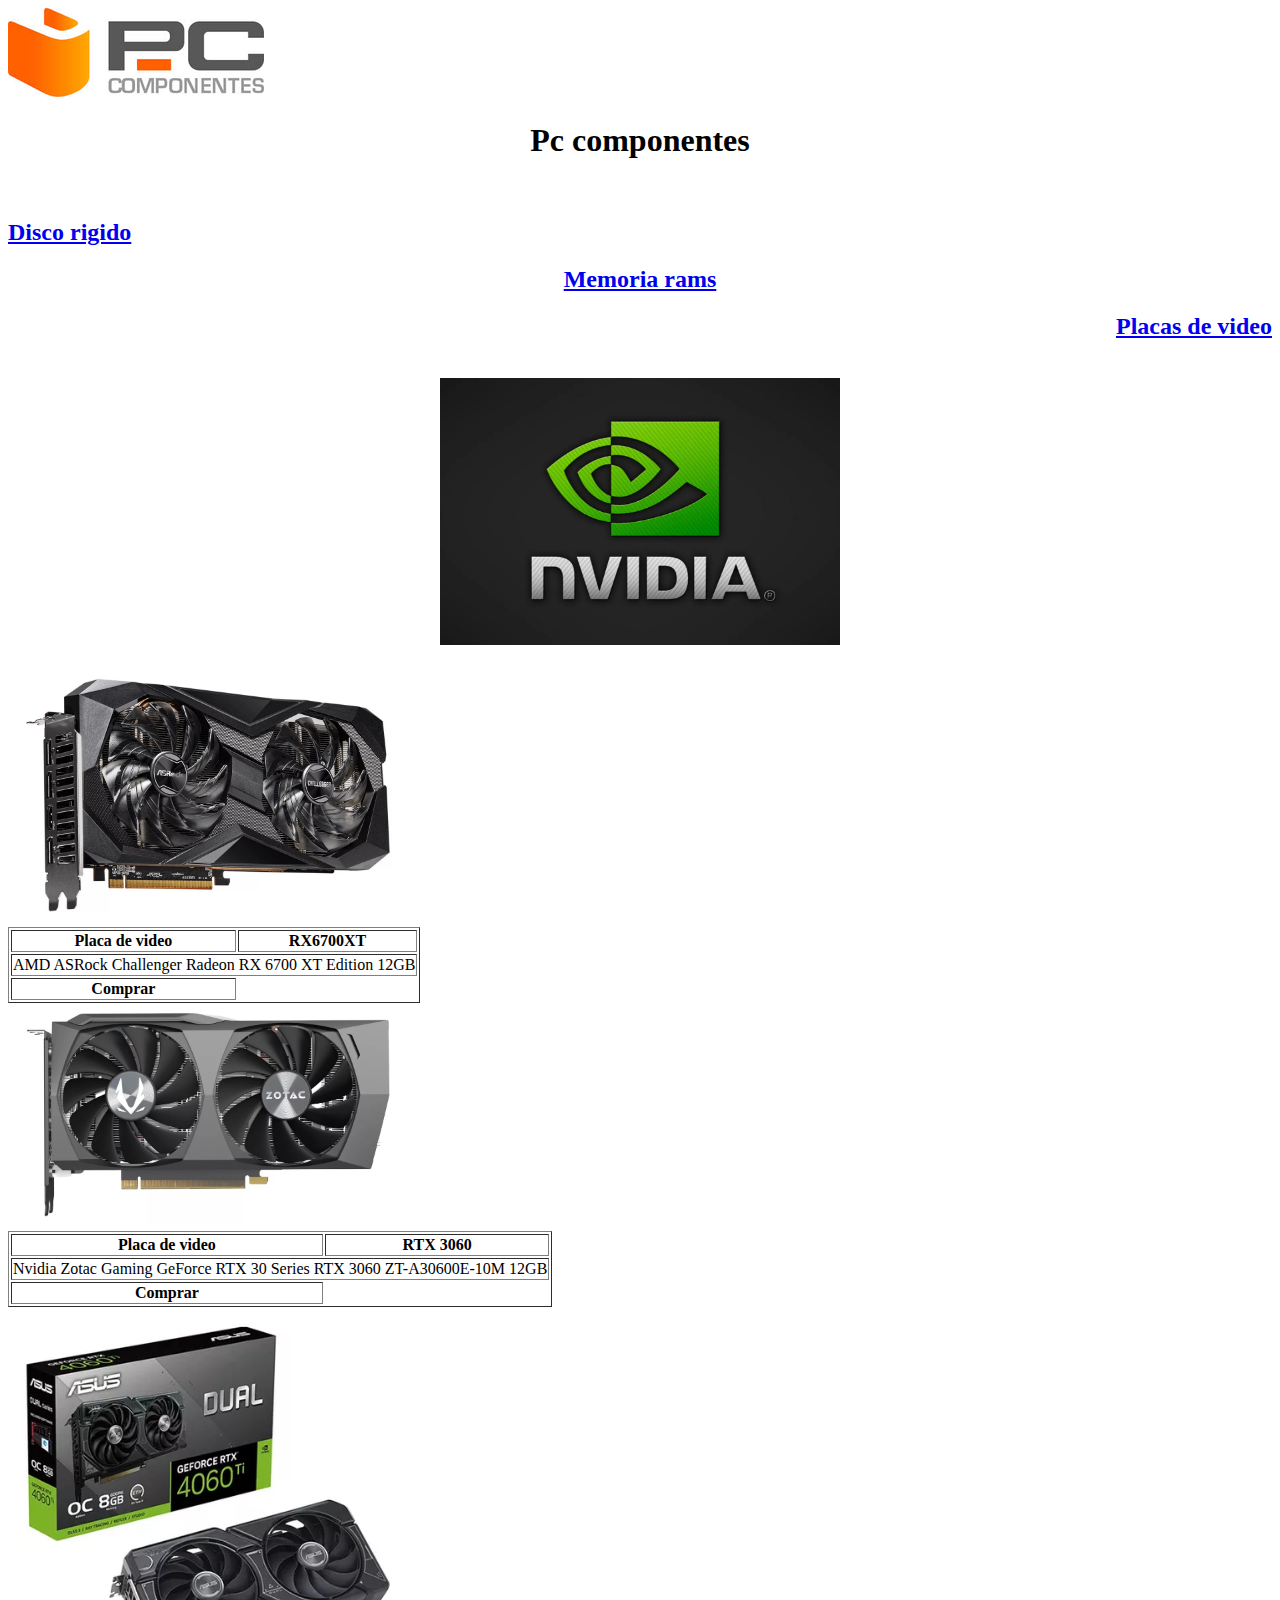
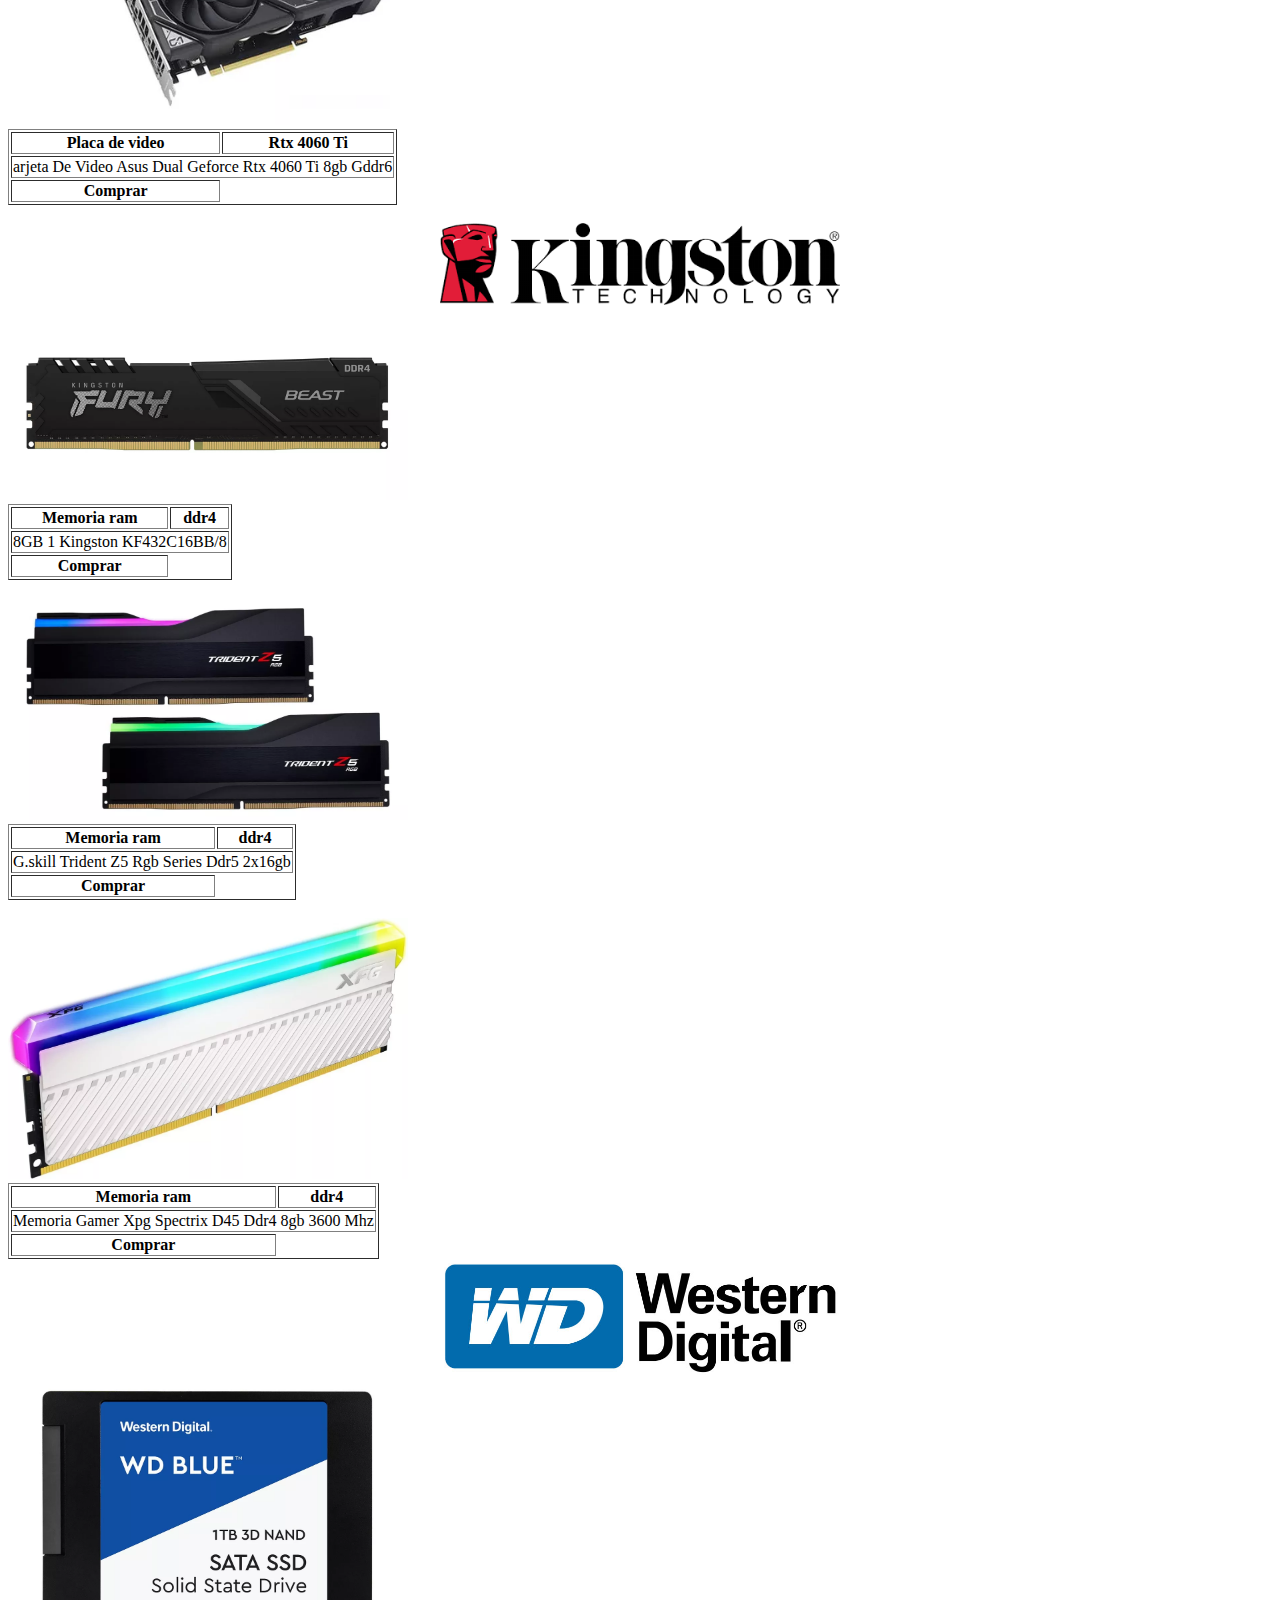
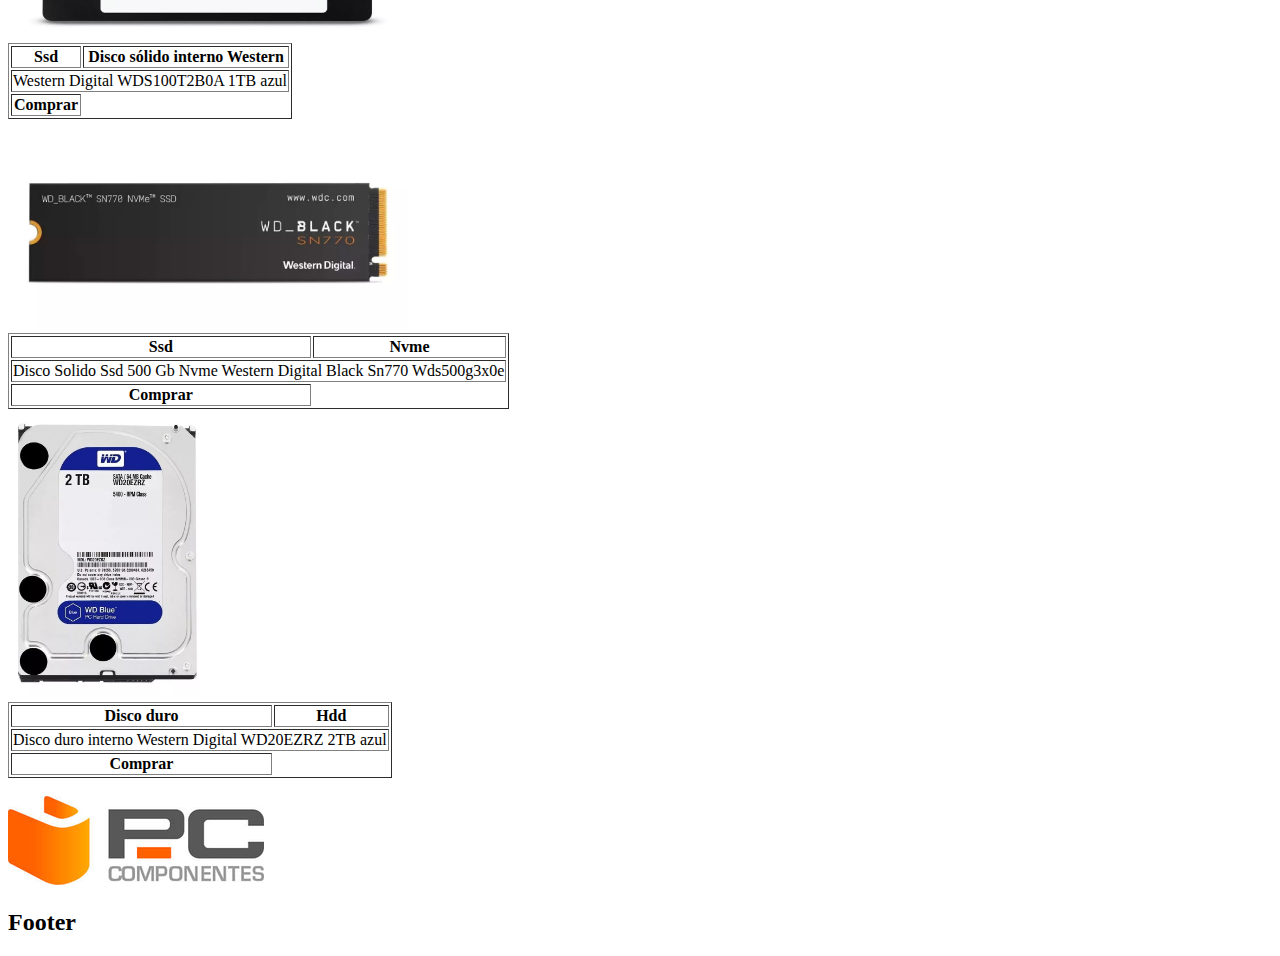
==== index.html @ d4e171a8 "Add files via upload" ====
<!DOCTYPE html>
<html lang="en">

<head>
    <meta charset="UTF-8">
    <meta name="viewport" content="width=device-width, initial-scale=1.0">
    <title>Pc componentes</title>
</head>

<body>
    <img src="logo.ico" alt="">
    <center>
        <h1>Pc componentes</h1>
    </center>
    <br>
    <a href="#">
        <h2 align="left">Disco rigido</h2>
        <a href="#">
            <h2 align="center">Memoria rams</h2>
            <a href="#">
                <h2 align="right">Placas de video</h2>
            </a>
            <br>
            <center><img src="/NVIDIA.webp" alt="Nvidia" width="400px"></center>
            <br>
            <img src="/D_NQ_NP_2X_750803-MLA49727669088_042022-F.webp" alt="RX6700XT" width="400px">
            <table border="1">
                <th>Placa de video</th>
                <th>RX6700XT</th>
                <tr>
                    <td colspan="2"> AMD ASRock Challenger Radeon RX 6700 XT Edition 12GB</td>
                </tr>
                <th>Comprar</th>
            </table>

            <img src="/D_NQ_NP_2X_918160-MLA45537399318_042021-F.webp" alt="RX6700XT" width="400px">
            <table border="1">
                <th>Placa de video</th>
                <th>RTX 3060</th>
                <tr>
                    <td colspan="2">Nvidia Zotac Gaming GeForce RTX 30 Series RTX 3060 ZT-A30600E-10M 12GB</td>
                </tr>
                <th>Comprar</th>
            </table>

            <img src="/D_NQ_NP_711902-MLU69804136502_062023-O.webp" alt="RX6700XT" width="400px">
            <table border="1">

                <th>Placa de video</th>
                <th>Rtx 4060 Ti</th>
                <tr>
                    <td colspan="2">arjeta De Video Asus Dual Geforce Rtx 4060 Ti 8gb Gddr6</td>
                </tr>
                <th>Comprar</th>
            </table>
            <br>
            <center><img src="/Kingston-Logo-1.png" alt="" width="400px"></center>
            <img src="/ram.webp" alt="RX6700XT" width="400px">
            <table border="1">
                <th>Memoria ram</th>
                <th>ddr4</th>
                <tr>
                    <td colspan="2"> 8GB 1 Kingston KF432C16BB/8</td>
                </tr>
                <th>Comprar</th>
            </table>
            <br>
            <img src="/Ram2.webp" alt="RX6700XT" width="400px">
            <table border="1">
                <th>Memoria ram</th>
                <th>ddr4</th>
                <tr>
                    <td colspan="2">G.skill Trident Z5 Rgb Series Ddr5 2x16gb </td>
                </tr>
                <th>Comprar</th>
            </table>
            <br>
            <img src="/Ram3.webp" alt="RX6700XT" width="400px">
            <table border="1">
                <th>Memoria ram</th>
                <th>ddr4</th>
                <tr>
                    <td colspan="2">Memoria Gamer Xpg Spectrix D45 Ddr4 8gb 3600 Mhz</td>
                </tr>
                <th>Comprar</th>
            </table>
            <center><img src="/western-digital-logo.jpg" alt="Nvidia" width="400px"></center>
            
            <img src="/wester1.webp" alt="RX6700XT" width="400px">
            <table border="1">
                <th>Ssd</th>
                <th>Disco sólido interno Western</th>
                <tr>
                    <td colspan="2">Western Digital WDS100T2B0A 1TB azul</td>
                </tr>
                <th>Comprar</th>
            </table>
            <br>
            <img src="/wester2.webp" alt="RX6700XT" width="400px">
            <table border="1">
                <th>Ssd </th>
                <th>Nvme</th>
                <tr>
                    <td colspan="2">Disco Solido Ssd 500 Gb Nvme Western Digital Black Sn770 Wds500g3x0e</td>
                </tr>
                <th>Comprar</th>
            </table>
            <img src="/wester3.webp" alt="RX6700XT" width="200px">
            <table border="1">
                <th>Disco duro</th>
                <th>Hdd</th>
                <tr>
                    <td colspan="2">Disco duro interno Western Digital WD20EZRZ 2TB azul</td>
                </tr>
                <th>Comprar</th>
            </table>
            <br>
            <img src="logo.ico" alt="">
            <h2>Footer</h2>

</body>

</html>
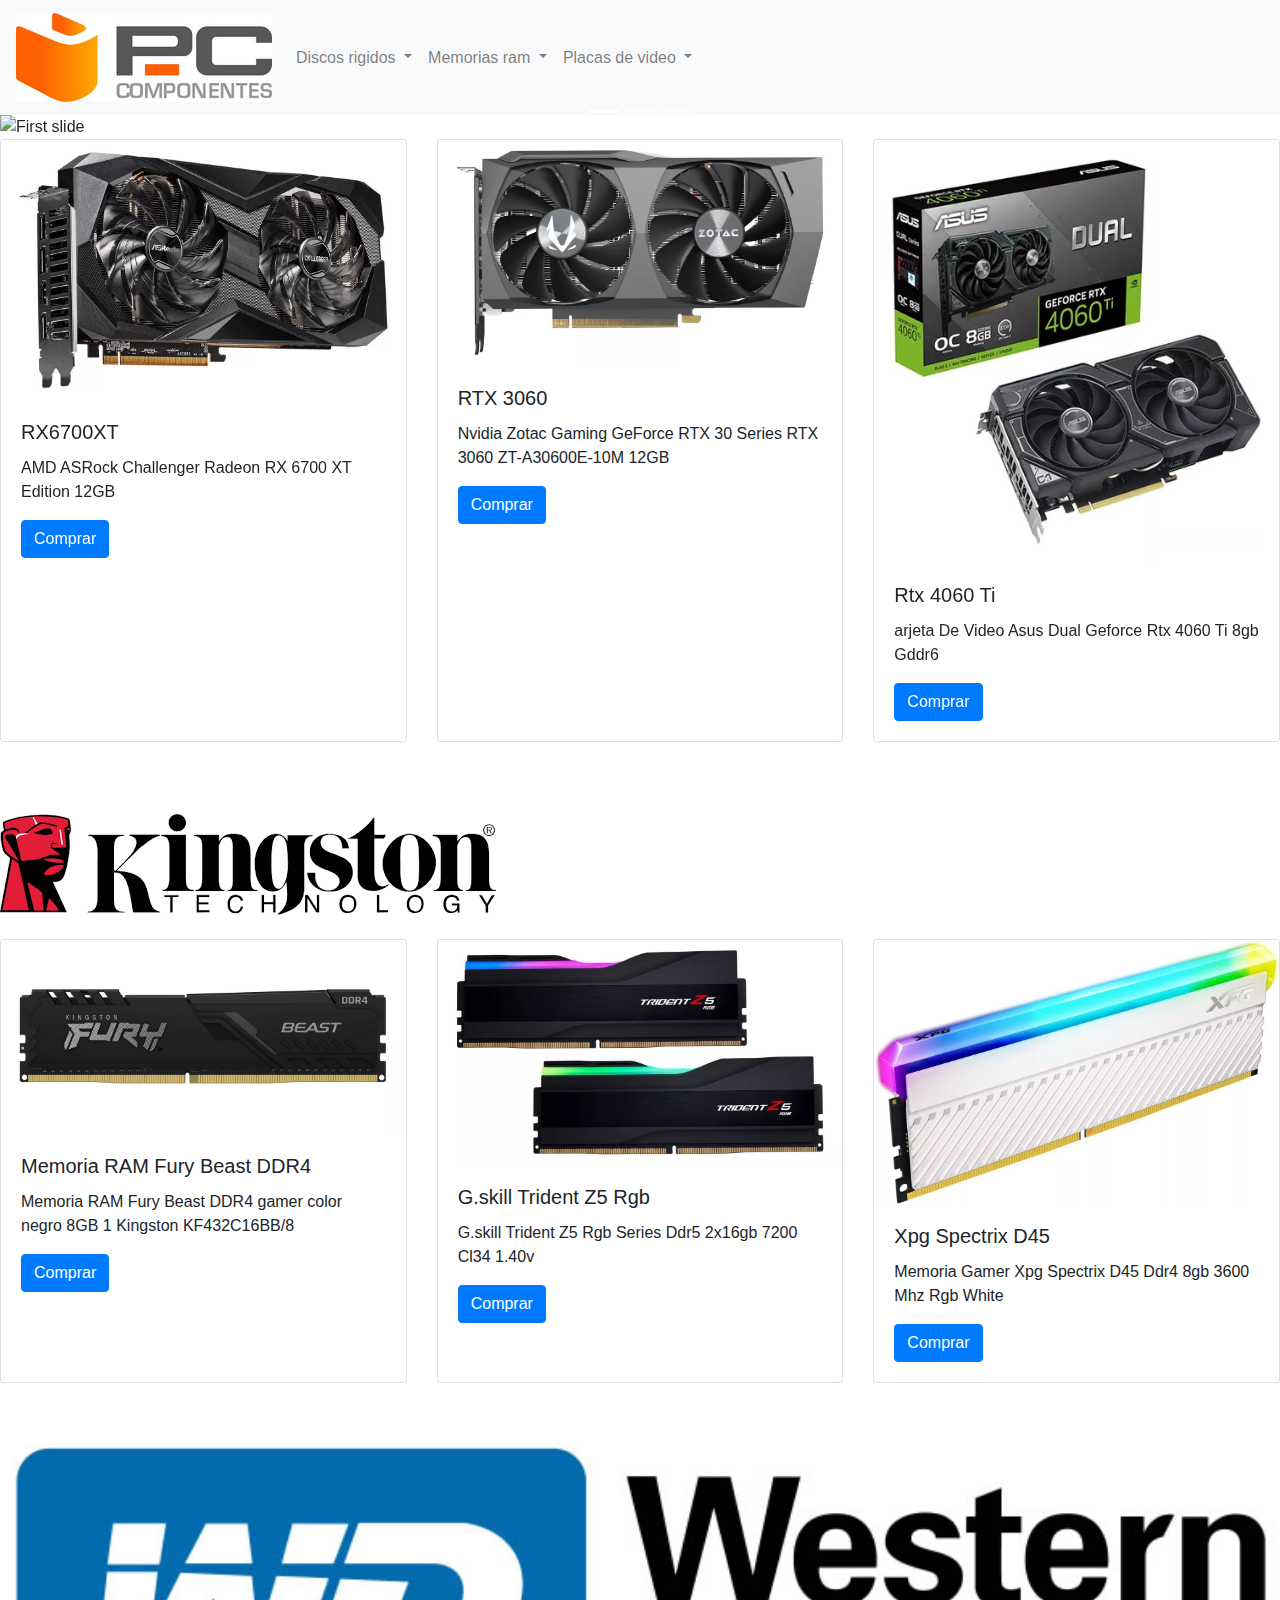
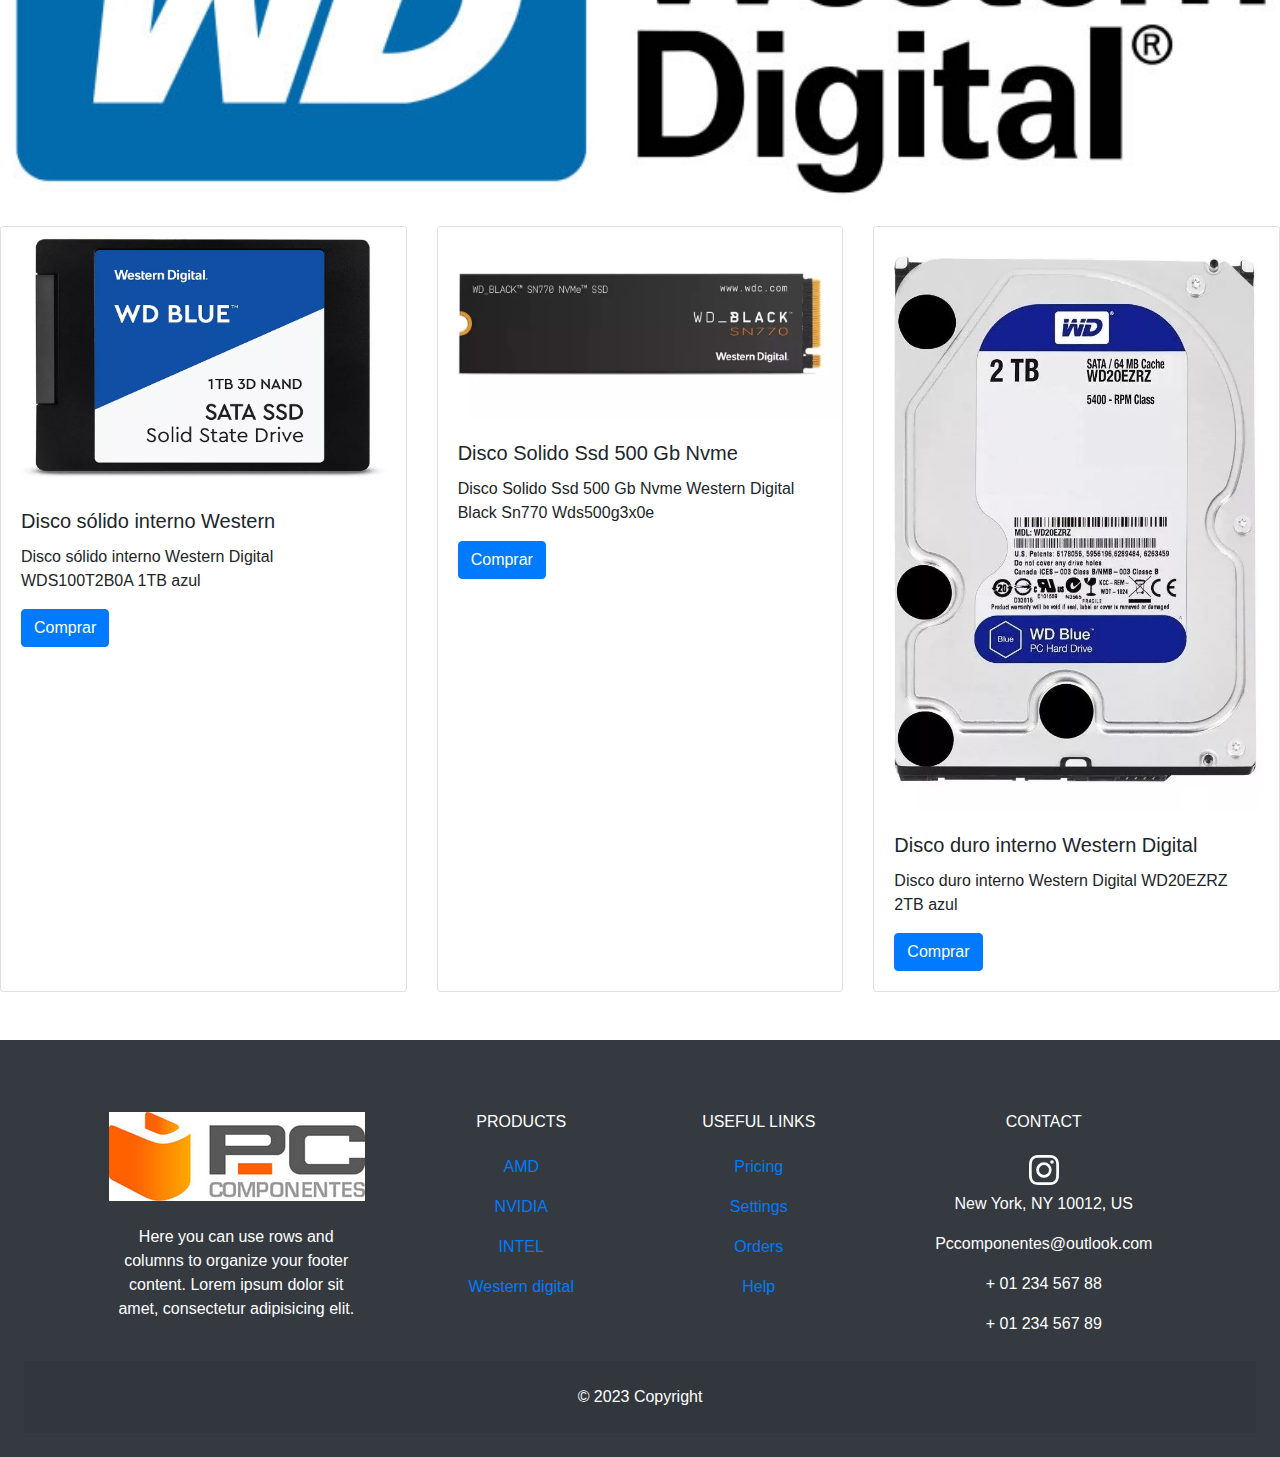
==== commit 46706f95: "Update index.html" ====
--- a/index.html
+++ b/index.html
@@ -1,123 +1,296 @@
 <!DOCTYPE html>
 <html lang="en">
-
 <head>
-    <meta charset="UTF-8">
-    <meta name="viewport" content="width=device-width, initial-scale=1.0">
-    <title>Pc componentes</title>
+  <title>Pc componentes</title>
+  <meta charset="utf-8">
+  <meta name="viewport" content="width=device-width, initial-scale=1">
+  <link rel="stylesheet" href="https://cdn.jsdelivr.net/npm/bootstrap@4.0.0/dist/css/bootstrap.min.css" integrity="sha384-Gn5384xqQ1aoWXA+058RXPxPg6fy4IWvTNh0E263XmFcJlSAwiGgFAW/dAiS6JXm" crossorigin="anonymous">
+<link rel="stylesheet" href="style.css">
+<link rel="shortcut icon" href="logo.ico" type="image/x-icon">
 </head>
-
 <body>
-    <img src="logo.ico" alt="">
-    <center>
-        <h1>Pc componentes</h1>
-    </center>
-    <br>
-    <a href="#">
-        <h2 align="left">Disco rigido</h2>
-        <a href="#">
-            <h2 align="center">Memoria rams</h2>
-            <a href="#">
-                <h2 align="right">Placas de video</h2>
-            </a>
-            <br>
-            <center><img src="/NVIDIA.webp" alt="Nvidia" width="400px"></center>
-            <br>
-            <img src="/D_NQ_NP_2X_750803-MLA49727669088_042022-F.webp" alt="RX6700XT" width="400px">
-            <table border="1">
-                <th>Placa de video</th>
-                <th>RX6700XT</th>
-                <tr>
-                    <td colspan="2"> AMD ASRock Challenger Radeon RX 6700 XT Edition 12GB</td>
-                </tr>
-                <th>Comprar</th>
-            </table>
-
-            <img src="/D_NQ_NP_2X_918160-MLA45537399318_042021-F.webp" alt="RX6700XT" width="400px">
-            <table border="1">
-                <th>Placa de video</th>
-                <th>RTX 3060</th>
-                <tr>
-                    <td colspan="2">Nvidia Zotac Gaming GeForce RTX 30 Series RTX 3060 ZT-A30600E-10M 12GB</td>
-                </tr>
-                <th>Comprar</th>
-            </table>
-
-            <img src="/D_NQ_NP_711902-MLU69804136502_062023-O.webp" alt="RX6700XT" width="400px">
-            <table border="1">
-
-                <th>Placa de video</th>
-                <th>Rtx 4060 Ti</th>
-                <tr>
-                    <td colspan="2">arjeta De Video Asus Dual Geforce Rtx 4060 Ti 8gb Gddr6</td>
-                </tr>
-                <th>Comprar</th>
-            </table>
-            <br>
-            <center><img src="/Kingston-Logo-1.png" alt="" width="400px"></center>
-            <img src="/ram.webp" alt="RX6700XT" width="400px">
-            <table border="1">
-                <th>Memoria ram</th>
-                <th>ddr4</th>
-                <tr>
-                    <td colspan="2"> 8GB 1 Kingston KF432C16BB/8</td>
-                </tr>
-                <th>Comprar</th>
-            </table>
-            <br>
-            <img src="/Ram2.webp" alt="RX6700XT" width="400px">
-            <table border="1">
-                <th>Memoria ram</th>
-                <th>ddr4</th>
-                <tr>
-                    <td colspan="2">G.skill Trident Z5 Rgb Series Ddr5 2x16gb </td>
-                </tr>
-                <th>Comprar</th>
-            </table>
-            <br>
-            <img src="/Ram3.webp" alt="RX6700XT" width="400px">
-            <table border="1">
-                <th>Memoria ram</th>
-                <th>ddr4</th>
-                <tr>
-                    <td colspan="2">Memoria Gamer Xpg Spectrix D45 Ddr4 8gb 3600 Mhz</td>
-                </tr>
-                <th>Comprar</th>
-            </table>
-            <center><img src="/western-digital-logo.jpg" alt="Nvidia" width="400px"></center>
-            
-            <img src="/wester1.webp" alt="RX6700XT" width="400px">
-            <table border="1">
-                <th>Ssd</th>
-                <th>Disco sólido interno Western</th>
-                <tr>
-                    <td colspan="2">Western Digital WDS100T2B0A 1TB azul</td>
-                </tr>
-                <th>Comprar</th>
-            </table>
-            <br>
-            <img src="/wester2.webp" alt="RX6700XT" width="400px">
-            <table border="1">
-                <th>Ssd </th>
-                <th>Nvme</th>
-                <tr>
-                    <td colspan="2">Disco Solido Ssd 500 Gb Nvme Western Digital Black Sn770 Wds500g3x0e</td>
-                </tr>
-                <th>Comprar</th>
-            </table>
-            <img src="/wester3.webp" alt="RX6700XT" width="200px">
-            <table border="1">
-                <th>Disco duro</th>
-                <th>Hdd</th>
-                <tr>
-                    <td colspan="2">Disco duro interno Western Digital WD20EZRZ 2TB azul</td>
-                </tr>
-                <th>Comprar</th>
-            </table>
-            <br>
-            <img src="logo.ico" alt="">
-            <h2>Footer</h2>
-
+  <nav class="navbar navbar-expand-lg navbar-light bg-light">
+     
+    <a class="navbar-brand" href="/index.html"><img class="logo" src="/logo.ico" alt=""></a>
+     
+    <button class="navbar-toggler" type="button" data-toggle="collapse" data-target="#navbarNavDropdown" aria-controls="navbarNavDropdown" aria-expanded="false" aria-label="Toggle navigation">
+      <span class="navbar-toggler-icon"></span>
+    </button>
+    <div class="collapse navbar-collapse" id="navbarNavDropdown">
+      <ul class="navbar-nav">
+         
+        <li class="nav-item dropdown">
+          <a class="nav-link dropdown-toggle" href="#" id="navbarDropdownMenuLink" data-toggle="dropdown" aria-haspopup="true" aria-expanded="false">
+            Discos rigidos
+          </a>
+          <div class="dropdown-menu" aria-labelledby="navbarDropdownMenuLink">
+            <a class="dropdown-item" href="/pag4.html">Pc escritorio</a>
+            <a class="dropdown-item" href="#">Notebook</a>
+        <li class="nav-item dropdown">
+          <a class="nav-link dropdown-toggle" href="#" id="navbarDropdownMenuLink" data-toggle="dropdown" aria-haspopup="true" aria-expanded="false">
+            Memorias ram
+          </a>
+          <div class="dropdown-menu" aria-labelledby="navbarDropdownMenuLink">
+            <a class="dropdown-item" href="/pag3.html">Pc escritorio</a>
+            <a class="dropdown-item" href="#">Notebook</a>
+        <li class="nav-item dropdown">
+          <a class="nav-link dropdown-toggle" href="#" id="navbarDropdownMenuLink" data-toggle="dropdown" aria-haspopup="true" aria-expanded="false">
+            Placas de video
+          </a>
+          <div class="dropdown-menu" aria-labelledby="navbarDropdownMenuLink">
+            <a class="dropdown-item" href="pag2.html">AMD</a>
+            <a class="dropdown-item" href="/pag2.html">Nvidia</a></div>
+        </li>
+      </ul>
+    </div>
+  </nav>
+
+  
+
+
+
+
+  <div id="carouselExampleIndicators" class="carousel slide" data-ride="carousel">
+    <ol class="carousel-indicators">
+      <li data-target="#carouselExampleIndicators" data-slide-to="0" class="active"></li>
+      <li data-target="#carouselExampleIndicators" data-slide-to="1"></li>
+      <li data-target="#carouselExampleIndicators" data-slide-to="2"></li>
+    </ol>
+    <div class="carousel-inner">
+      <div class="carousel-item active">
+        
+        <img id="amd" class="d-block w-100" src="/amd-default-social-image-1200x628.webp" alt="First slide">
+      </div>
+      <div class="carousel-item">
+        <img id="intel" class="d-block w-100" src="/intel-new-logo-16x9.jpg" alt="Second slide">
+      </div>
+      <div class="carousel-item">
+        <img id="nvidia" class="d-block w-100" src="/NVIDIA.webp" alt="Third slide">
+      </div>
+    </div>
+    <a class="carousel-control-prev" href="#carouselExampleIndicators" role="button" data-slide="prev">
+      <span class="carousel-control-prev-icon" aria-hidden="true"></span>
+      <span class="sr-only">Previous</span>
+    </a>
+    <a class="carousel-control-next" href="#carouselExampleIndicators" role="button" data-slide="next">
+      <span class="carousel-control-next-icon" aria-hidden="true"></span>
+      <span class="sr-only">Next</span>
+    </a>
+  </div>
+  
+  
+  
+  
+  <div class="card-deck">
+    <div id="card1" class="card">
+      <img class="card-img-top" src="/D_NQ_NP_2X_750803-MLA49727669088_042022-F.webp" alt="Card image cap">
+      <div class="card-body">
+        <h5 class="card-title">RX6700XT</h5>
+        <p class="card-text">AMD ASRock Challenger Radeon RX 6700 XT  Edition 12GB</p>
+        <button type="button" id="boton" class="btn btn-primary">Comprar</button>
+       
+      </div>
+    </div>
+    <div class="card">
+      <img class="card-img-top" src="/D_NQ_NP_2X_918160-MLA45537399318_042021-F.webp" alt="Card image cap">
+      <div class="card-body">
+        <h5 class="card-title">RTX 3060</h5>
+        <p class="card-text"> Nvidia Zotac Gaming GeForce RTX 30 Series RTX 3060 ZT-A30600E-10M 12GB</p>
+        <button type="button" id="boton2" class="btn btn-primary">Comprar</button>
+        
+      </div>
+    </div>
+    <div class="card">
+      <img class="card-img-top" id="nv" src="/D_NQ_NP_711902-MLU69804136502_062023-O.webp" alt="Card image cap">
+      <div class="card-body">
+        <h5 class="card-title">Rtx 4060 Ti</h5>
+        <p class="card-text">arjeta De Video Asus Dual Geforce Rtx 4060 Ti 8gb Gddr6</p>
+        <button type="button" id="boton" class="btn btn-primary">Comprar</button>
+        
+      </div>
+    </div>
+  </div>
+  <br><br><br>
+  <img class="kingston" src="/Kingston-Logo-1.png" alt="">
+  <br><br>
+  <div class="card-deck">
+    <div id="card1" class="card">
+      <img class="card-img-top" src="/ram.webp" alt="Card image cap">
+      <div class="card-body">
+        <h5 class="card-title">Memoria RAM Fury Beast DDR4</h5>
+        <p class="card-text">Memoria RAM Fury Beast DDR4 gamer color negro 8GB 1 Kingston KF432C16BB/8</p>
+        <button type="button" id="boton" class="btn btn-primary">Comprar</button>
+       
+      </div>
+    </div>
+    <div class="card">
+      <img class="card-img-top" src="/Ram2.webp" alt="Card image cap">
+      <div class="card-body">
+        <h5 class="card-title">G.skill Trident Z5 Rgb</h5>
+        <p class="card-text"> G.skill Trident Z5 Rgb Series Ddr5 2x16gb 7200 Cl34 1.40v
+        </p>
+        <button type="button" id="boton" class="btn btn-primary">Comprar</button>
+      </div>
+    </div>
+    <div class="card">
+      <img class="card-img-top" id="nv" src="/Ram3.webp" alt="Card image cap">
+      <div class="card-body">
+        <h5 class="card-title"> Xpg Spectrix D45</h5>
+        <p class="card-text">Memoria Gamer Xpg Spectrix D45 Ddr4 8gb 3600 Mhz Rgb White        </p>
+        <button type="button" id="boton" class="btn btn-primary">Comprar</button>
+      </div>
+    </div>
+  </div>
+<br><br>
+<img id="western-digital-logo" src="/western-digital-logo.jpg" alt="" width="100%" height="">
+<br><br>
+<div class="card-deck">
+  <div id="card1" class="card">
+    <img class="card-img-top" src="/wester1.webp" alt="Card image cap">
+    <div class="card-body">
+      <h5 class="card-title">Disco sólido interno Western</h5>
+      <p class="card-text">Disco sólido interno Western Digital WDS100T2B0A 1TB azul  </p>
+      <button type="button" id="boton" class="btn btn-primary">Comprar</button>
+    </div>
+  </div>
+  <div class="card">
+    <img class="card-img-top" src="/wester2.webp" alt="Card image cap">
+    <div class="card-body">
+      <h5 class="card-title">Disco Solido Ssd 500 Gb Nvme</h5>
+      <p class="card-text"> Disco Solido Ssd 500 Gb Nvme Western Digital Black Sn770 Wds500g3x0e </p>
+      <button type="button" id="boton" class="btn btn-primary">Comprar</button>
+    </div>
+  </div>
+  <div class="card">
+    <img class="card-img-top" id="nv" src="/wester3.webp" alt="Card image cap">
+    <div class="card-body">
+      <h5 class="card-title"> Disco duro interno Western Digital</h5>
+      <p class="card-text">Disco duro interno Western Digital WD20EZRZ 2TB azul</p>
+      <button type="button" id="boton" class="btn btn-primary">Comprar</button>
+    </div>
+  </div>
+</div>
+
+  <div  class="mt-5 p-4 bg-dark text-white text-center" >
+
+    <div>
+      <a href="" class="me-4 text-reset">
+        <i class="fab fa-facebook-f"></i>
+      </a>
+      <a href="" class="me-4 text-reset">
+        <i class="fab fa-twitter"></i>
+      </a>
+      <a href="" class="me-4 text-reset">
+        <i class="fab fa-google"></i>
+      </a>
+      <a href="" class="me-4 text-reset">
+        <i class="fab fa-instagram"></i>
+      </a>
+      <a href="" class="me-4 text-reset">
+        <i class="fab fa-linkedin"></i>
+      </a>
+      <a href="" class="me-4 text-reset">
+        <i class="fab fa-github"></i>
+      </a>
+    </div>
+    <!-- Right -->
+  </section>
+  <!-- Section: Social media -->
+
+  <!-- Section: Links  -->
+  <section class="">
+    <div class="container text-center text-md-start mt-5">
+      <!-- Grid row -->
+      <div class="row mt-3">
+        <!-- Grid column -->
+        <div class="col-md-3 col-lg-4 col-xl-3 mx-auto mb-4">
+          <!-- Content -->
+          <h6 class="text-uppercase fw-bold mb-4">
+            <img class="logo" src="/logo.ico">
+            <i class="fas fa-gem me-3"></i> 
+          </h6>
+          <p>
+            Here you can use rows and columns to organize your footer content. Lorem ipsum
+            dolor sit amet, consectetur adipisicing elit.
+          </p>
+        </div>
+        <!-- Grid column -->
+
+        <!-- Grid column -->
+        <div class="col-md-2 col-lg-2 col-xl-2 mx-auto mb-4">
+          <!-- Links -->
+          <h6 class="text-uppercase fw-bold mb-4">
+            Products
+          </h6>
+          <p>
+            <a href="/pag2.html" class="text-reset">AMD</a>
+          </p>
+          <p>
+            <a href="/pag2.html" class="text-reset">NVIDIA</a>
+          </p>
+          <p>
+            <a href="#!" class="text-reset">INTEL</a>
+          </p>
+          <p>
+            <a href="/pag4.html" class="text-reset">Western digital</a>
+          </p>
+     
+        </div>
+        <!-- Grid column -->
+
+        <!-- Grid column -->
+        <div class="col-md-3 col-lg-2 col-xl-2 mx-auto mb-4">
+          <!-- Links -->
+          <h6 class="text-uppercase fw-bold mb-4">
+            Useful links
+          </h6>
+          <p>
+            <a href="#!" class="text-reset">Pricing</a>
+          </p>
+          <p>
+            <a href="#!" class="text-reset">Settings</a>
+          </p>
+          <p>
+            <a href="#!" class="text-reset">Orders</a>
+          </p>
+          <p>
+            <a href="#!" class="text-reset">Help</a>
+          </p>
+        </div>
+        <!-- Grid column -->
+
+        <!-- Grid column -->
+        <div class="col-md-4 col-lg-3 col-xl-3 mx-auto mb-md-0 mb-4">
+          <!-- Links -->
+          <h6 class="text-uppercase fw-bold mb-4">Contact</h6>
+          <svg xmlns="http://www.w3.org/2000/svg" width="30" height="30" fill="currentColor" class="bi bi-instagram" viewBox="0 0 16 16">
+            <path d="M8 0C5.829 0 5.556.01 4.703.048 3.85.088 3.269.222 2.76.42a3.917 3.917 0 0 0-1.417.923A3.927 3.927 0 0 0 .42 2.76C.222 3.268.087 3.85.048 4.7.01 5.555 0 5.827 0 8.001c0 2.172.01 2.444.048 3.297.04.852.174 1.433.372 1.942.205.526.478.972.923 1.417.444.445.89.719 1.416.923.51.198 1.09.333 1.942.372C5.555 15.99 5.827 16 8 16s2.444-.01 3.298-.048c.851-.04 1.434-.174 1.943-.372a3.916 3.916 0 0 0 1.416-.923c.445-.445.718-.891.923-1.417.197-.509.332-1.09.372-1.942C15.99 10.445 16 10.173 16 8s-.01-2.445-.048-3.299c-.04-.851-.175-1.433-.372-1.941a3.926 3.926 0 0 0-.923-1.417A3.911 3.911 0 0 0 13.24.42c-.51-.198-1.092-.333-1.943-.372C10.443.01 10.172 0 7.998 0h.003zm-.717 1.442h.718c2.136 0 2.389.007 3.232.046.78.035 1.204.166 1.486.275.373.145.64.319.92.599.28.28.453.546.598.92.11.281.24.705.275 1.485.039.843.047 1.096.047 3.231s-.008 2.389-.047 3.232c-.035.78-.166 1.203-.275 1.485a2.47 2.47 0 0 1-.599.919c-.28.28-.546.453-.92.598-.28.11-.704.24-1.485.276-.843.038-1.096.047-3.232.047s-2.39-.009-3.233-.047c-.78-.036-1.203-.166-1.485-.276a2.478 2.478 0 0 1-.92-.598 2.48 2.48 0 0 1-.6-.92c-.109-.281-.24-.705-.275-1.485-.038-.843-.046-1.096-.046-3.233 0-2.136.008-2.388.046-3.231.036-.78.166-1.204.276-1.486.145-.373.319-.64.599-.92.28-.28.546-.453.92-.598.282-.11.705-.24 1.485-.276.738-.034 1.024-.044 2.515-.045v.002zm4.988 1.328a.96.96 0 1 0 0 1.92.96.96 0 0 0 0-1.92zm-4.27 1.122a4.109 4.109 0 1 0 0 8.217 4.109 4.109 0 0 0 0-8.217zm0 1.441a2.667 2.667 0 1 1 0 5.334 2.667 2.667 0 0 1 0-5.334z"/>
+          </svg>
+          <p><i class="fas fa-home me-3"></i> New York, NY 10012, US</p>
+          <p>
+            <i class="fas fa-envelope me-3"></i>
+           Pccomponentes@outlook.com
+          </p>
+          <p><i class="fas fa-phone me-3"></i> + 01 234 567 88</p>
+          <p><i class="fas fa-print me-3"></i> + 01 234 567 89</p>
+        </div>
+        <!-- Grid column -->
+      </div>
+      <!-- Grid row -->
+    </div>
+  </section>
+  <!-- Section: Links  -->
+
+  <!-- Copyright -->
+  <div class="text-center p-4" style="background-color: rgba(0, 0, 0, 0.05);">
+    © 2023 Copyright
+    <a class="text-reset fw-bold" href="https://mdbootstrap.com/"></a>
+  </div>
+  <!-- Copyright -->
+  </div>
+  <script src="script.js"></script>
+  <script src="https://code.jquery.com/jquery-3.2.1.slim.min.js" integrity="sha384-KJ3o2DKtIkvYIK3UENzmM7KCkRr/rE9/Qpg6aAZGJwFDMVNA/GpGFF93hXpG5KkN" crossorigin="anonymous"></script>
+<script src="https://cdn.jsdelivr.net/npm/popper.js@1.12.9/dist/umd/popper.min.js" integrity="sha384-ApNbgh9B+Y1QKtv3Rn7W3mgPxhU9K/ScQsAP7hUibX39j7fakFPskvXusvfa0b4Q" crossorigin="anonymous"></script>
+<script src="https://cdn.jsdelivr.net/npm/bootstrap@4.0.0/dist/js/bootstrap.min.js" integrity="sha384-JZR6Spejh4U02d8jOt6vLEHfe/JQGiRRSQQxSfFWpi1MquVdAyjUar5+76PVCmYl" crossorigin="anonymous"></script>
 </body>
-
-</html>+</html>
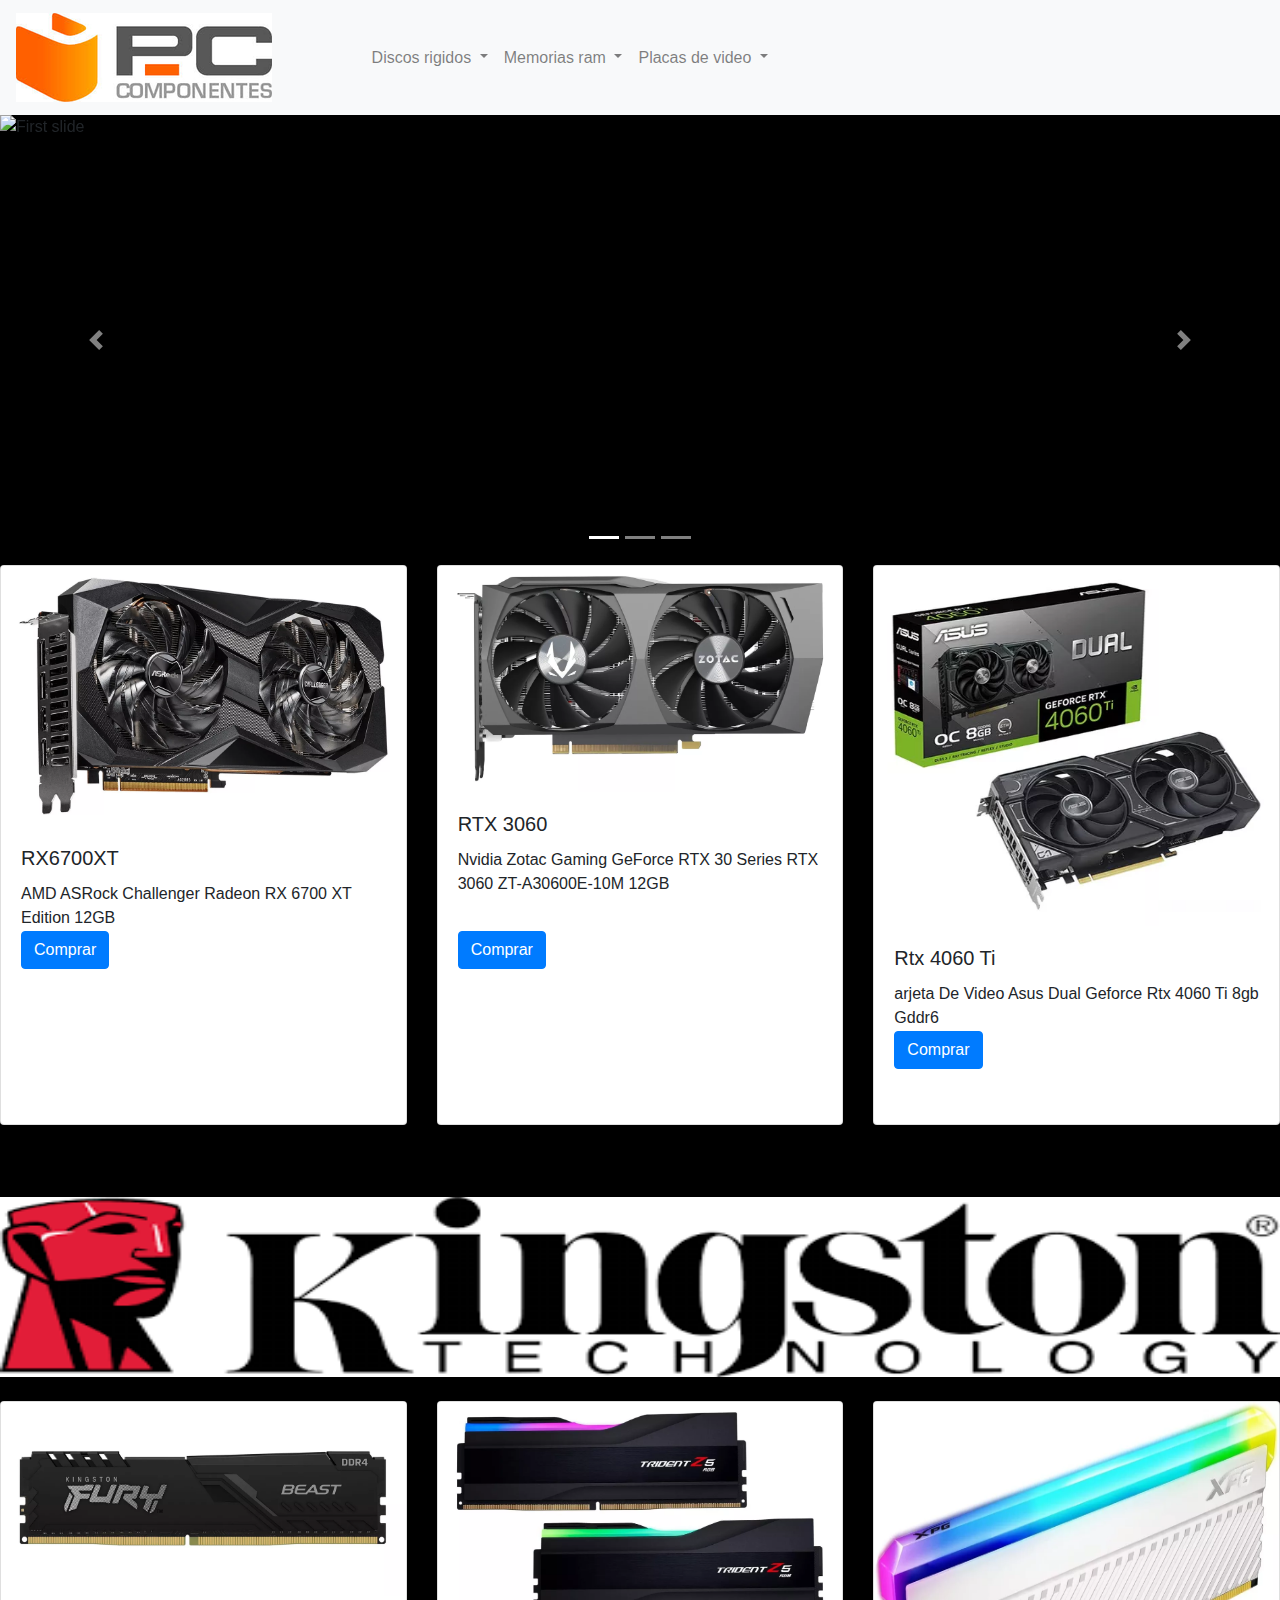
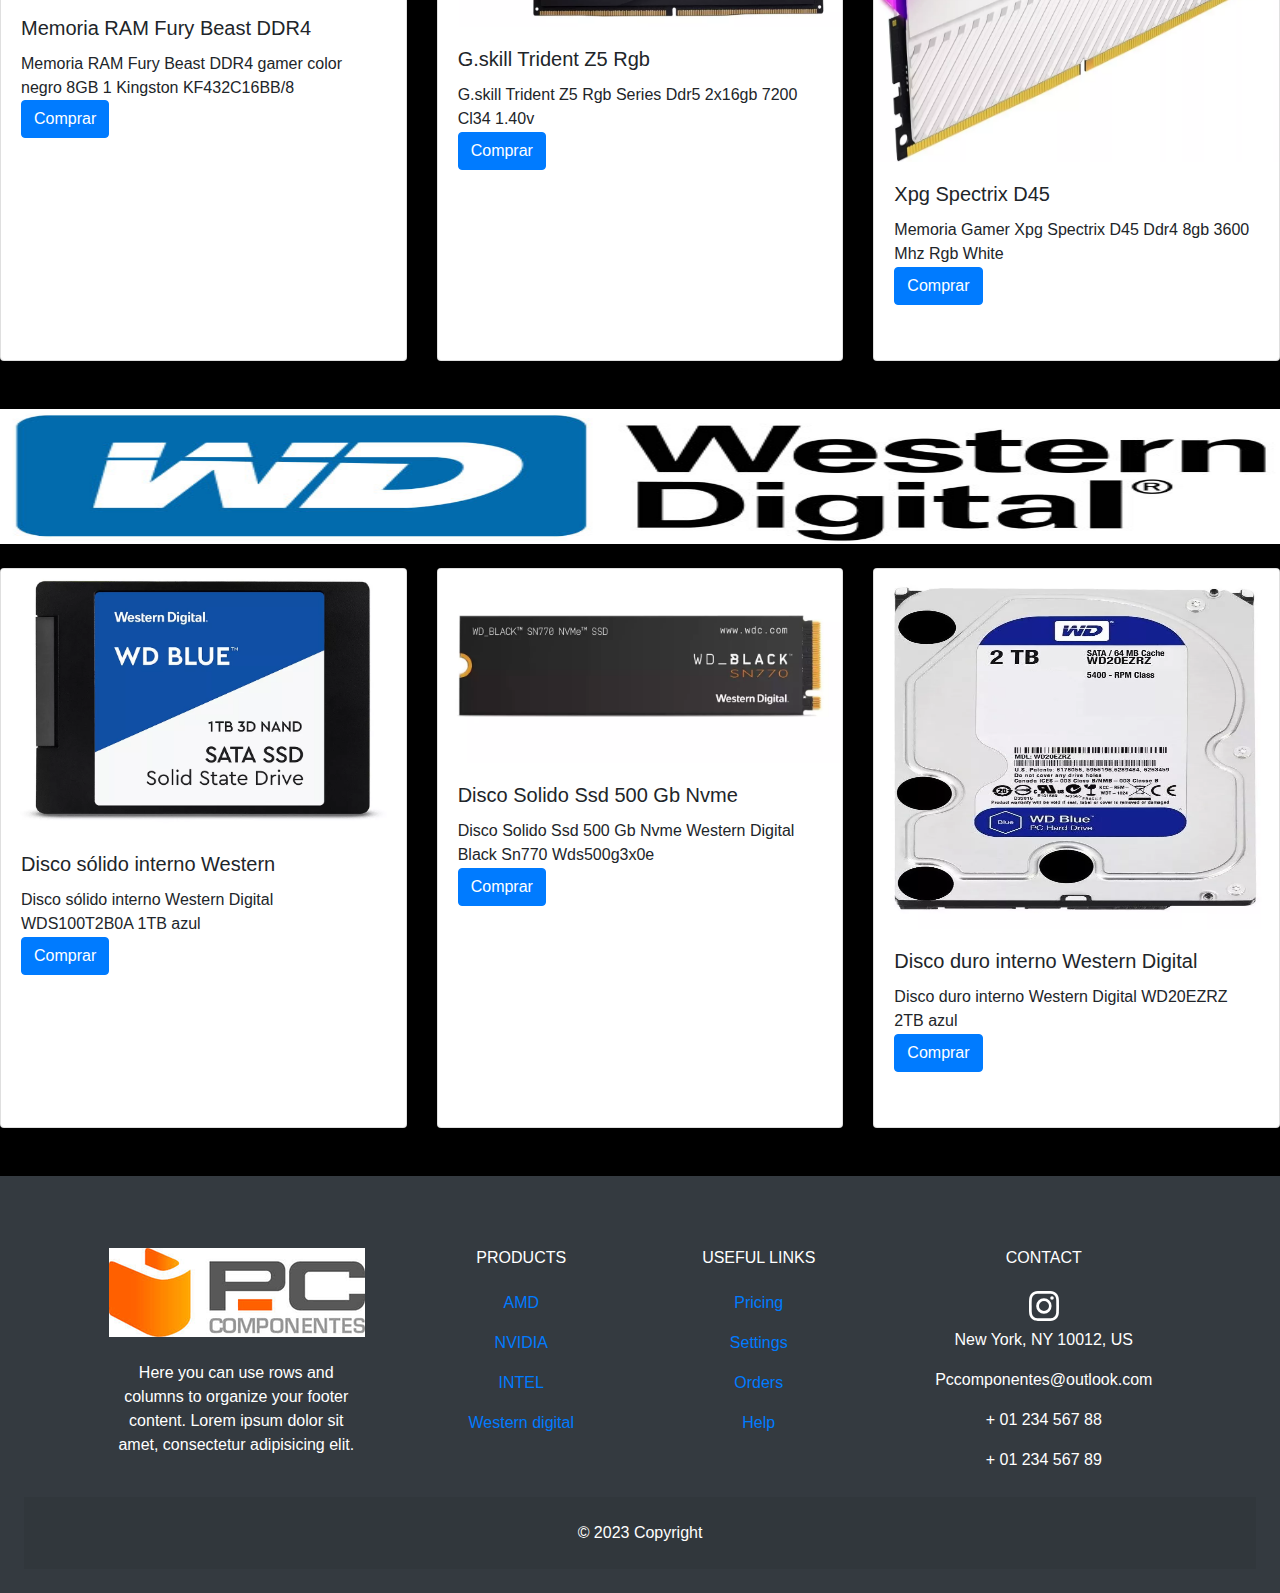
==== commit 15bcec2c: "Update index.html" ====
--- a/index.html
+++ b/index.html
@@ -59,13 +59,13 @@
     <div class="carousel-inner">
       <div class="carousel-item active">
         
-        <img id="amd" class="d-block w-100" src="/amd-default-social-image-1200x628.webp" alt="First slide">
+        <img id="amd" class="d-block w-100" src="amd-default-social-image-1200x628.webp" alt="First slide">
       </div>
       <div class="carousel-item">
-        <img id="intel" class="d-block w-100" src="/intel-new-logo-16x9.jpg" alt="Second slide">
+        <img id="intel" class="d-block w-100" src="intel-new-logo-16x9.jpg" alt="Second slide">
       </div>
       <div class="carousel-item">
-        <img id="nvidia" class="d-block w-100" src="/NVIDIA.webp" alt="Third slide">
+        <img id="nvidia" class="d-block w-100" src="NVIDIA.webp" alt="Third slide">
       </div>
     </div>
     <a class="carousel-control-prev" href="#carouselExampleIndicators" role="button" data-slide="prev">
--- a/style.css
+++ b/style.css
@@ -0,0 +1,49 @@
+body{
+background-color: black;
+overflow-x: hidden;
+}
+ 
+.logo{
+    margin-right: 2cm;
+}
+.carousel-inner{
+    width: 100%;
+    height: 30vh;
+}
+#carouselExampleIndicators{
+width: 100%;
+height: 50vh;
+
+}
+#boton{
+    position: relative;
+    bottom: 0.4cm;
+}
+#boton2{
+    position: relative;
+    top: 0.5cm;
+}
+#amd{
+    height: 30vh;
+}
+#intel{
+    height: 30vh;
+}
+#nvidia{
+    height: 30vh;
+}
+.card-body{
+    height:  22vh;
+}
+#nv{
+    height: 40vh;
+}
+.kingston{
+    width: 100%;
+    height: 20vh;
+}
+#western-digital-logo{
+    width: 100%;
+    height: 15vh;
+}
+ 
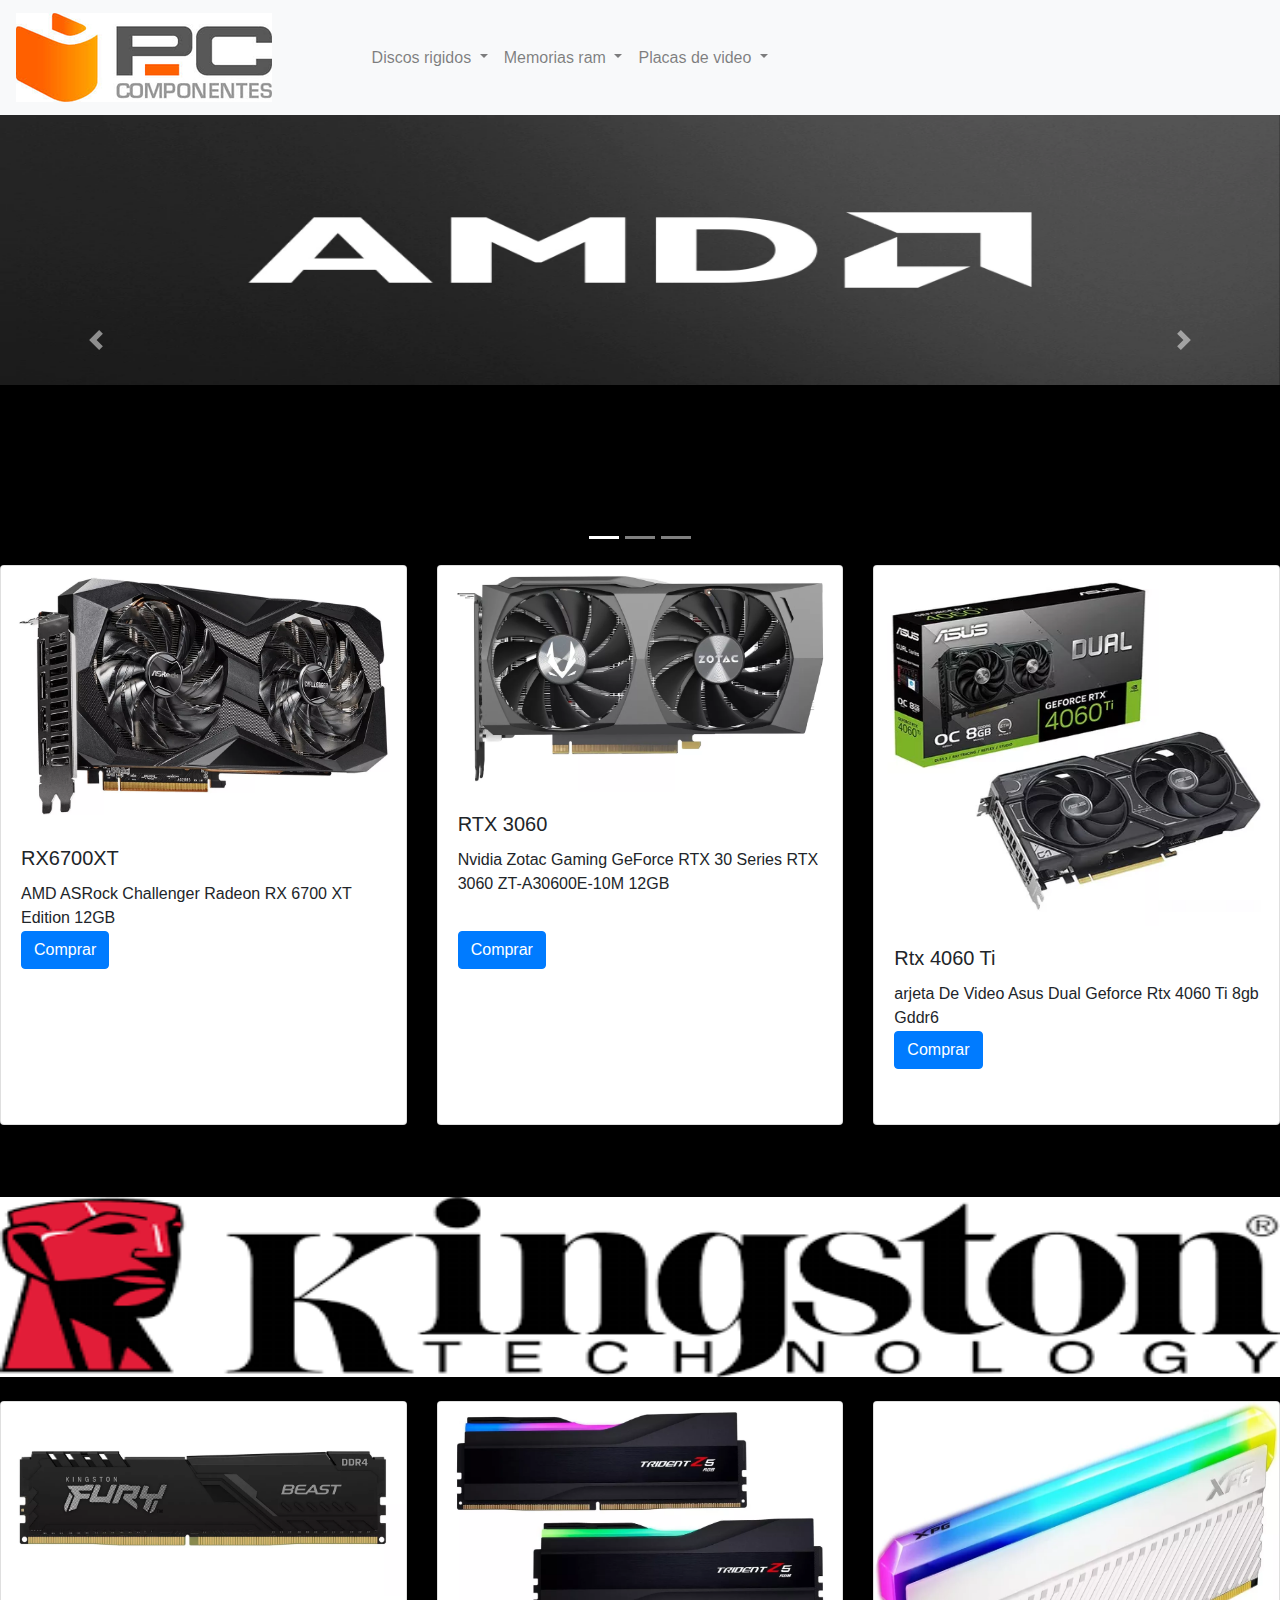
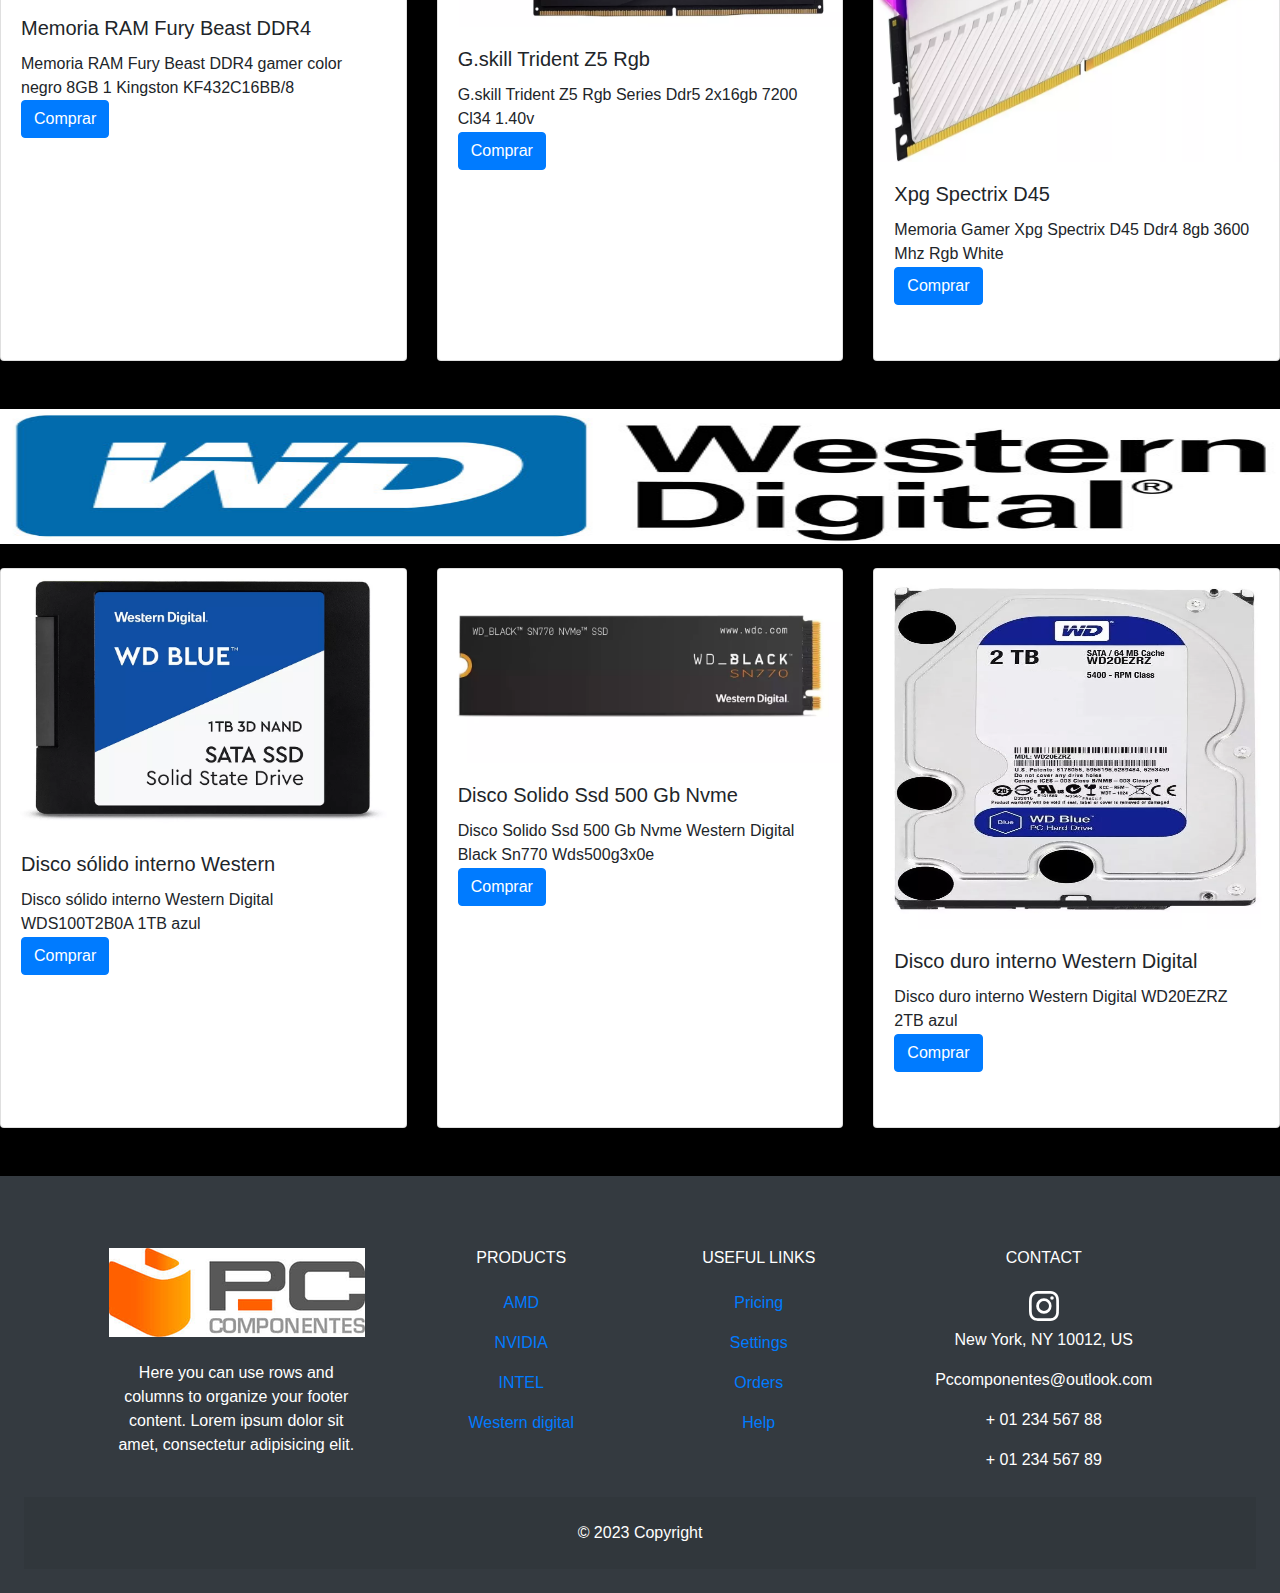
==== commit 4bc42457: "Update index.html" ====
--- a/index.html
+++ b/index.html
@@ -11,7 +11,7 @@
 <body>
   <nav class="navbar navbar-expand-lg navbar-light bg-light">
      
-    <a class="navbar-brand" href="/index.html"><img class="logo" src="/logo.ico" alt=""></a>
+    <a class="navbar-brand" href="index.html"><img class="logo" src="/logo.ico" alt=""></a>
      
     <button class="navbar-toggler" type="button" data-toggle="collapse" data-target="#navbarNavDropdown" aria-controls="navbarNavDropdown" aria-expanded="false" aria-label="Toggle navigation">
       <span class="navbar-toggler-icon"></span>
@@ -83,7 +83,7 @@
   
   <div class="card-deck">
     <div id="card1" class="card">
-      <img class="card-img-top" src="/D_NQ_NP_2X_750803-MLA49727669088_042022-F.webp" alt="Card image cap">
+      <img class="card-img-top" src="D_NQ_NP_2X_750803-MLA49727669088_042022-F.webp" alt="Card image cap">
       <div class="card-body">
         <h5 class="card-title">RX6700XT</h5>
         <p class="card-text">AMD ASRock Challenger Radeon RX 6700 XT  Edition 12GB</p>
@@ -92,7 +92,7 @@
       </div>
     </div>
     <div class="card">
-      <img class="card-img-top" src="/D_NQ_NP_2X_918160-MLA45537399318_042021-F.webp" alt="Card image cap">
+      <img class="card-img-top" src="D_NQ_NP_2X_918160-MLA45537399318_042021-F.webp" alt="Card image cap">
       <div class="card-body">
         <h5 class="card-title">RTX 3060</h5>
         <p class="card-text"> Nvidia Zotac Gaming GeForce RTX 30 Series RTX 3060 ZT-A30600E-10M 12GB</p>
@@ -101,7 +101,7 @@
       </div>
     </div>
     <div class="card">
-      <img class="card-img-top" id="nv" src="/D_NQ_NP_711902-MLU69804136502_062023-O.webp" alt="Card image cap">
+      <img class="card-img-top" id="nv" src="D_NQ_NP_711902-MLU69804136502_062023-O.webp" alt="Card image cap">
       <div class="card-body">
         <h5 class="card-title">Rtx 4060 Ti</h5>
         <p class="card-text">arjeta De Video Asus Dual Geforce Rtx 4060 Ti 8gb Gddr6</p>
@@ -111,11 +111,11 @@
     </div>
   </div>
   <br><br><br>
-  <img class="kingston" src="/Kingston-Logo-1.png" alt="">
+  <img class="kingston" src="Kingston-Logo-1.png" alt="">
   <br><br>
   <div class="card-deck">
     <div id="card1" class="card">
-      <img class="card-img-top" src="/ram.webp" alt="Card image cap">
+      <img class="card-img-top" src="ram.webp" alt="Card image cap">
       <div class="card-body">
         <h5 class="card-title">Memoria RAM Fury Beast DDR4</h5>
         <p class="card-text">Memoria RAM Fury Beast DDR4 gamer color negro 8GB 1 Kingston KF432C16BB/8</p>
@@ -124,7 +124,7 @@
       </div>
     </div>
     <div class="card">
-      <img class="card-img-top" src="/Ram2.webp" alt="Card image cap">
+      <img class="card-img-top" src="Ram2.webp" alt="Card image cap">
       <div class="card-body">
         <h5 class="card-title">G.skill Trident Z5 Rgb</h5>
         <p class="card-text"> G.skill Trident Z5 Rgb Series Ddr5 2x16gb 7200 Cl34 1.40v
@@ -133,7 +133,7 @@
       </div>
     </div>
     <div class="card">
-      <img class="card-img-top" id="nv" src="/Ram3.webp" alt="Card image cap">
+      <img class="card-img-top" id="nv" src="Ram3.webp" alt="Card image cap">
       <div class="card-body">
         <h5 class="card-title"> Xpg Spectrix D45</h5>
         <p class="card-text">Memoria Gamer Xpg Spectrix D45 Ddr4 8gb 3600 Mhz Rgb White        </p>
@@ -142,11 +142,11 @@
     </div>
   </div>
 <br><br>
-<img id="western-digital-logo" src="/western-digital-logo.jpg" alt="" width="100%" height="">
+<img id="western-digital-logo" src="western-digital-logo.jpg" alt="" width="100%" height="">
 <br><br>
 <div class="card-deck">
   <div id="card1" class="card">
-    <img class="card-img-top" src="/wester1.webp" alt="Card image cap">
+    <img class="card-img-top" src="wester1.webp" alt="Card image cap">
     <div class="card-body">
       <h5 class="card-title">Disco sólido interno Western</h5>
       <p class="card-text">Disco sólido interno Western Digital WDS100T2B0A 1TB azul  </p>
@@ -154,7 +154,7 @@
     </div>
   </div>
   <div class="card">
-    <img class="card-img-top" src="/wester2.webp" alt="Card image cap">
+    <img class="card-img-top" src="wester2.webp" alt="Card image cap">
     <div class="card-body">
       <h5 class="card-title">Disco Solido Ssd 500 Gb Nvme</h5>
       <p class="card-text"> Disco Solido Ssd 500 Gb Nvme Western Digital Black Sn770 Wds500g3x0e </p>
@@ -162,7 +162,7 @@
     </div>
   </div>
   <div class="card">
-    <img class="card-img-top" id="nv" src="/wester3.webp" alt="Card image cap">
+    <img class="card-img-top" id="nv" src="wester3.webp" alt="Card image cap">
     <div class="card-body">
       <h5 class="card-title"> Disco duro interno Western Digital</h5>
       <p class="card-text">Disco duro interno Western Digital WD20EZRZ 2TB azul</p>
@@ -206,7 +206,7 @@
         <div class="col-md-3 col-lg-4 col-xl-3 mx-auto mb-4">
           <!-- Content -->
           <h6 class="text-uppercase fw-bold mb-4">
-            <img class="logo" src="/logo.ico">
+            <img class="logo" src="logo.ico">
             <i class="fas fa-gem me-3"></i> 
           </h6>
           <p>
@@ -223,16 +223,16 @@
             Products
           </h6>
           <p>
-            <a href="/pag2.html" class="text-reset">AMD</a>
-          </p>
-          <p>
-            <a href="/pag2.html" class="text-reset">NVIDIA</a>
+            <a href="pag2.html" class="text-reset">AMD</a>
+          </p>
+          <p>
+            <a href="pag2.html" class="text-reset">NVIDIA</a>
           </p>
           <p>
             <a href="#!" class="text-reset">INTEL</a>
           </p>
           <p>
-            <a href="/pag4.html" class="text-reset">Western digital</a>
+            <a href="pag4.html" class="text-reset">Western digital</a>
           </p>
      
         </div>
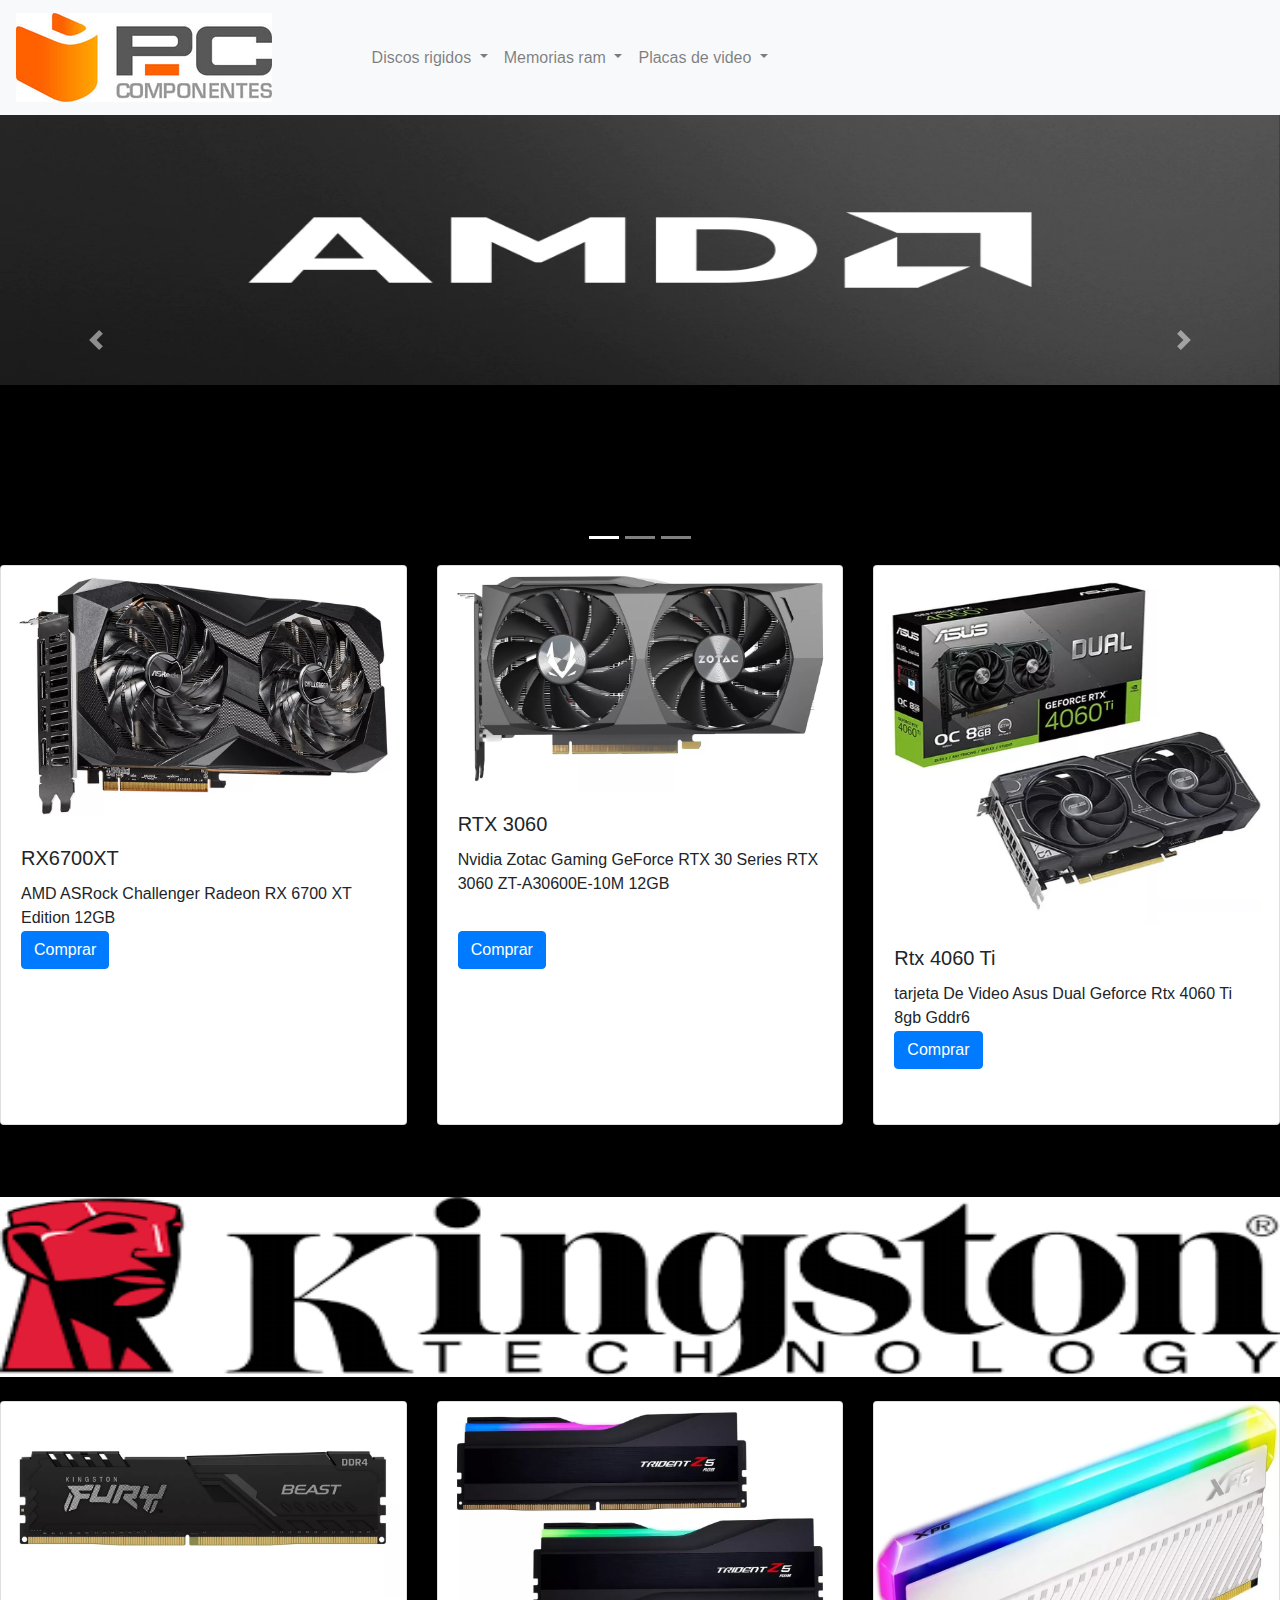
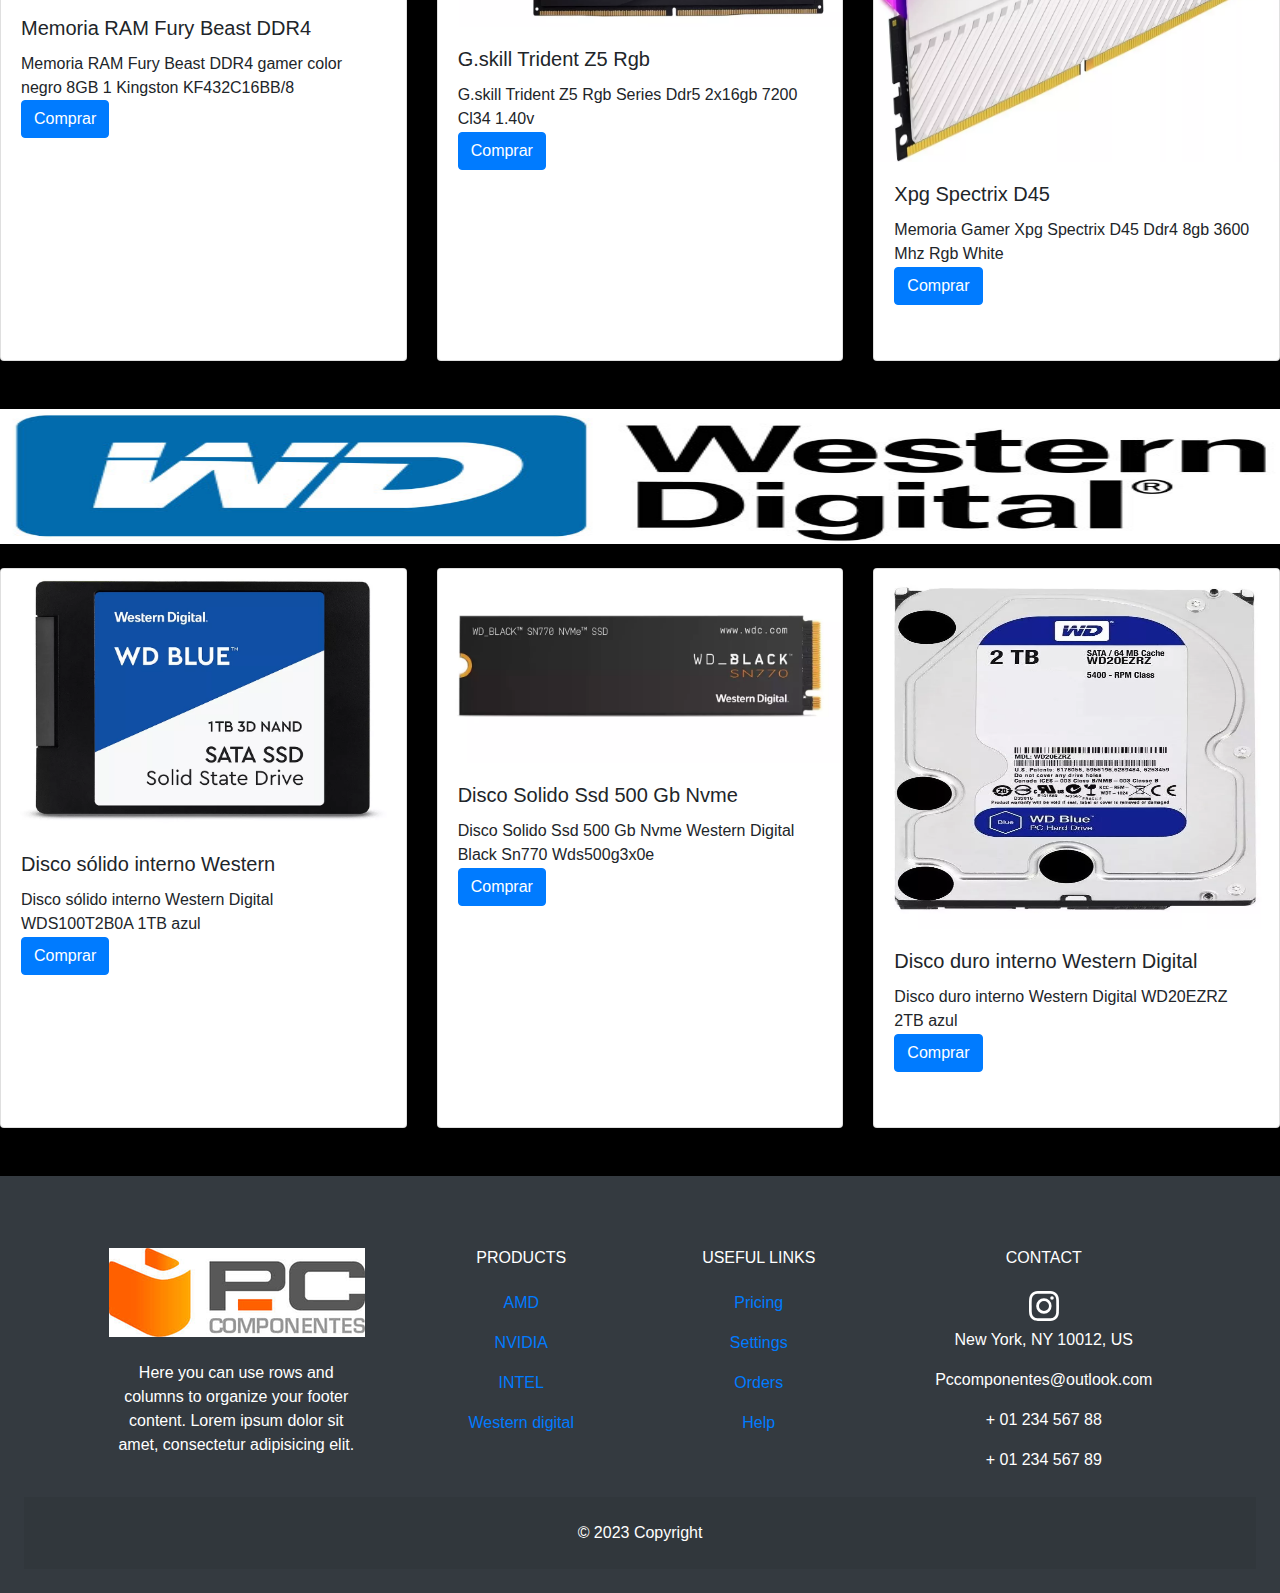
==== commit a15365a6: "Update index.html" ====
--- a/index.html
+++ b/index.html
@@ -11,7 +11,7 @@
 <body>
   <nav class="navbar navbar-expand-lg navbar-light bg-light">
      
-    <a class="navbar-brand" href="index.html"><img class="logo" src="/logo.ico" alt=""></a>
+    <a class="navbar-brand" href="index.html"><img class="logo" src="logo.ico" alt=""></a>
      
     <button class="navbar-toggler" type="button" data-toggle="collapse" data-target="#navbarNavDropdown" aria-controls="navbarNavDropdown" aria-expanded="false" aria-label="Toggle navigation">
       <span class="navbar-toggler-icon"></span>
@@ -24,7 +24,7 @@
             Discos rigidos
           </a>
           <div class="dropdown-menu" aria-labelledby="navbarDropdownMenuLink">
-            <a class="dropdown-item" href="/pag4.html">Pc escritorio</a>
+            <a class="dropdown-item" href="pag4.html">Pc escritorio</a>
             <a class="dropdown-item" href="#">Notebook</a>
         <li class="nav-item dropdown">
           <a class="nav-link dropdown-toggle" href="#" id="navbarDropdownMenuLink" data-toggle="dropdown" aria-haspopup="true" aria-expanded="false">
@@ -104,7 +104,7 @@
       <img class="card-img-top" id="nv" src="D_NQ_NP_711902-MLU69804136502_062023-O.webp" alt="Card image cap">
       <div class="card-body">
         <h5 class="card-title">Rtx 4060 Ti</h5>
-        <p class="card-text">arjeta De Video Asus Dual Geforce Rtx 4060 Ti 8gb Gddr6</p>
+        <p class="card-text">tarjeta De Video Asus Dual Geforce Rtx 4060 Ti 8gb Gddr6</p>
         <button type="button" id="boton" class="btn btn-primary">Comprar</button>
         
       </div>
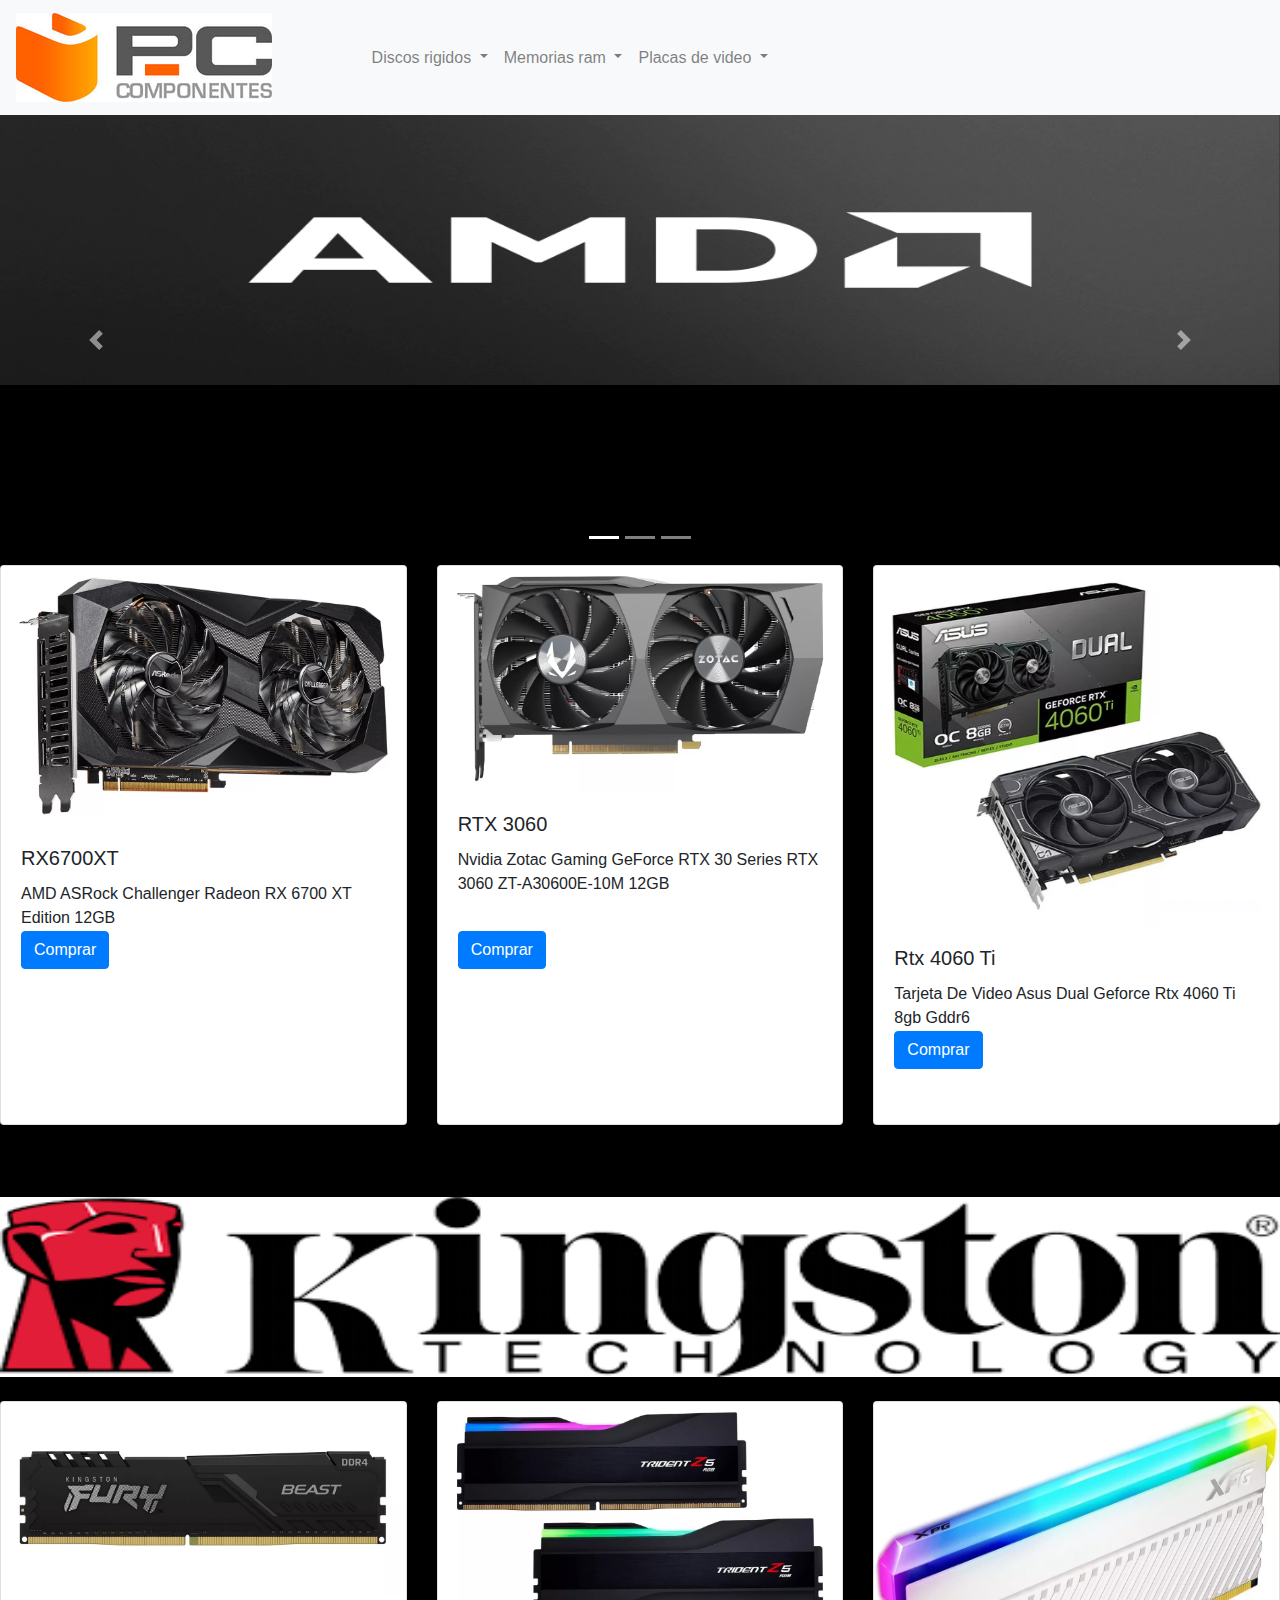
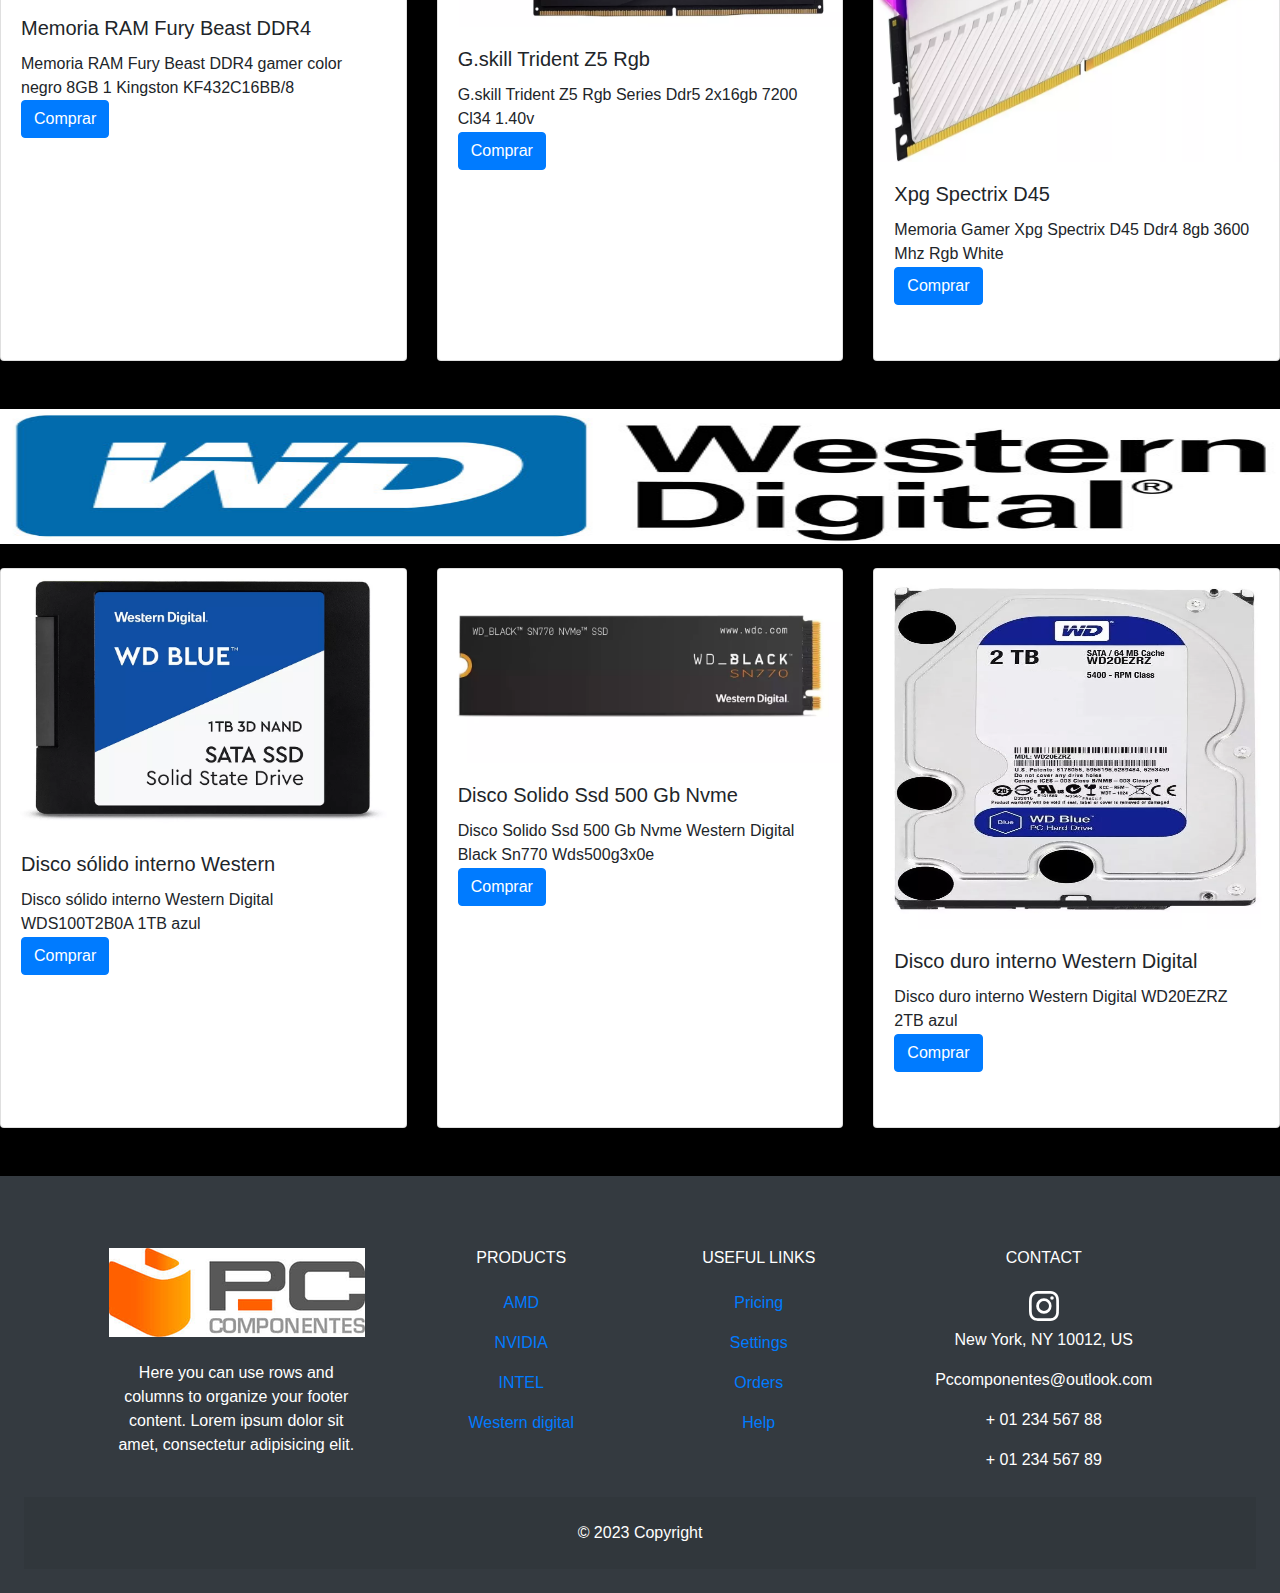
==== commit 76d1fd69: "Update index.html" ====
--- a/index.html
+++ b/index.html
@@ -104,7 +104,7 @@
       <img class="card-img-top" id="nv" src="D_NQ_NP_711902-MLU69804136502_062023-O.webp" alt="Card image cap">
       <div class="card-body">
         <h5 class="card-title">Rtx 4060 Ti</h5>
-        <p class="card-text">tarjeta De Video Asus Dual Geforce Rtx 4060 Ti 8gb Gddr6</p>
+        <p class="card-text">Tarjeta De Video Asus Dual Geforce Rtx 4060 Ti 8gb Gddr6</p>
         <button type="button" id="boton" class="btn btn-primary">Comprar</button>
         
       </div>
